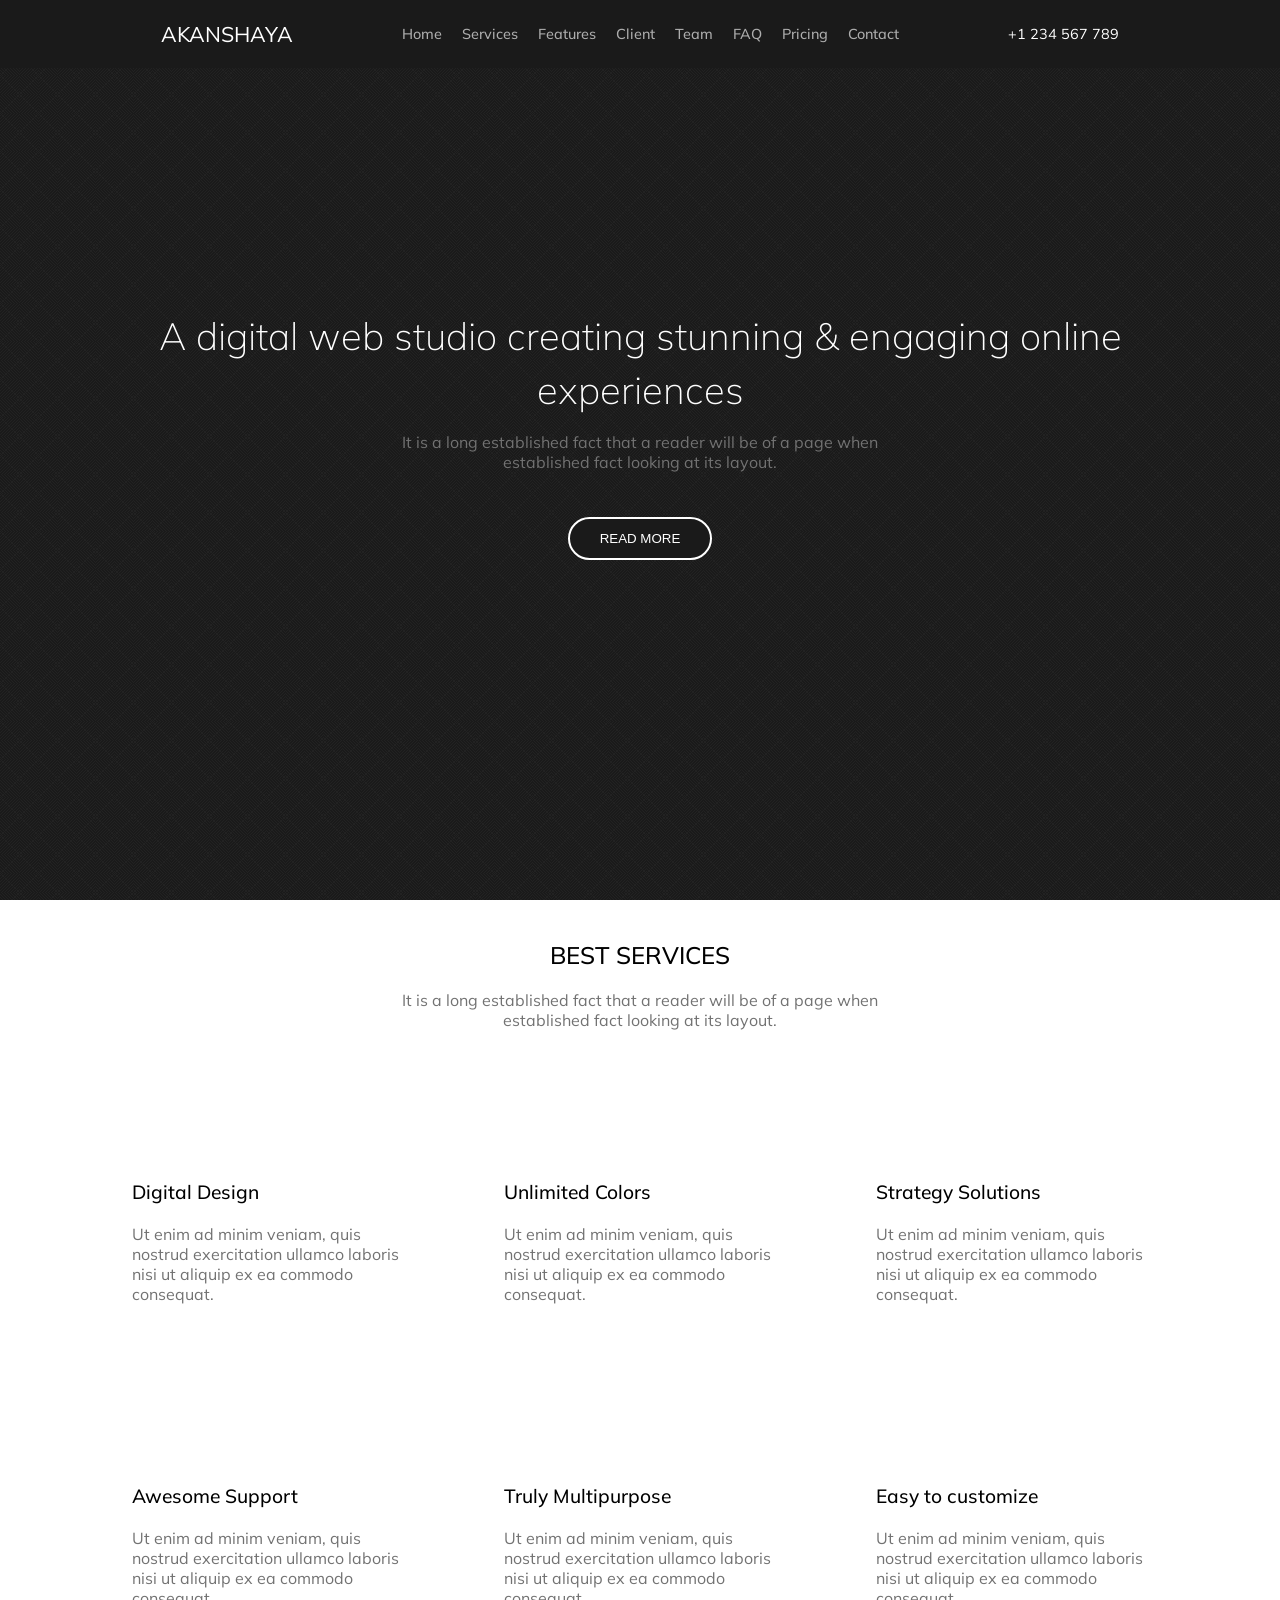
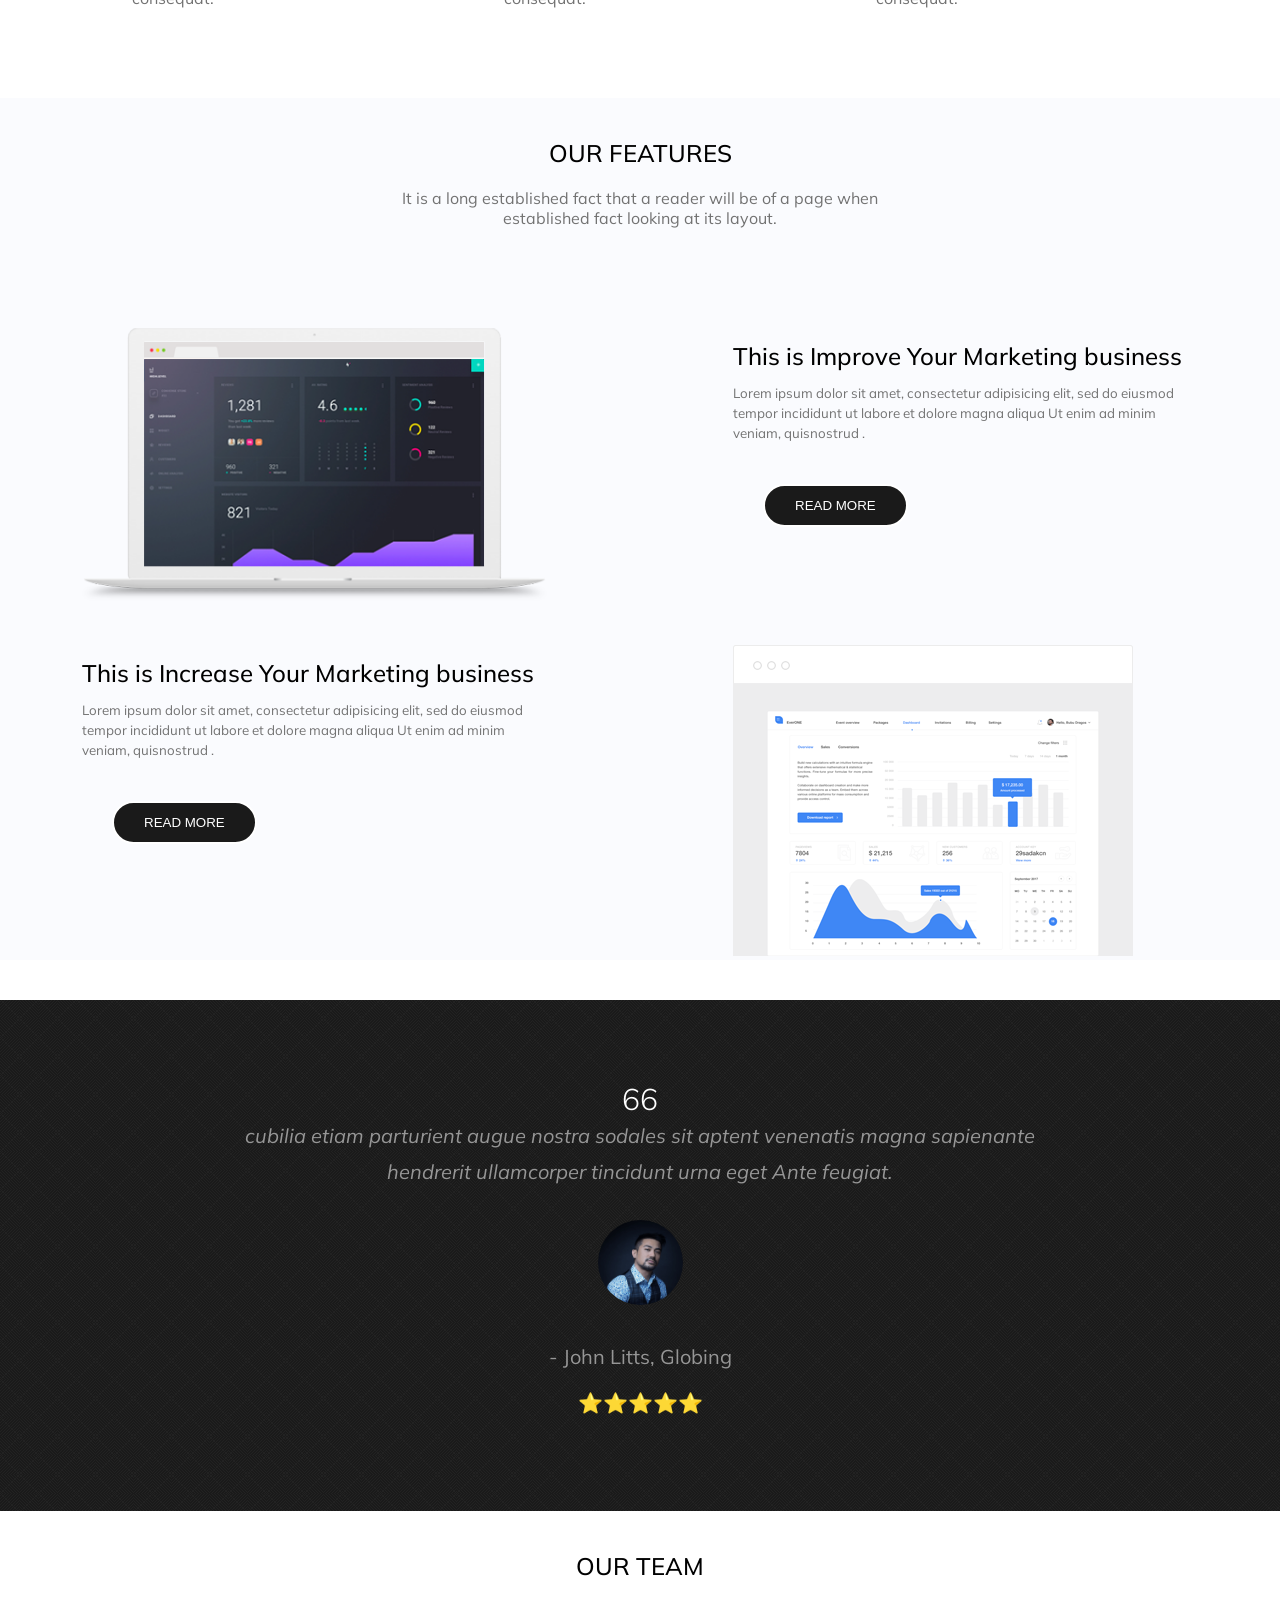
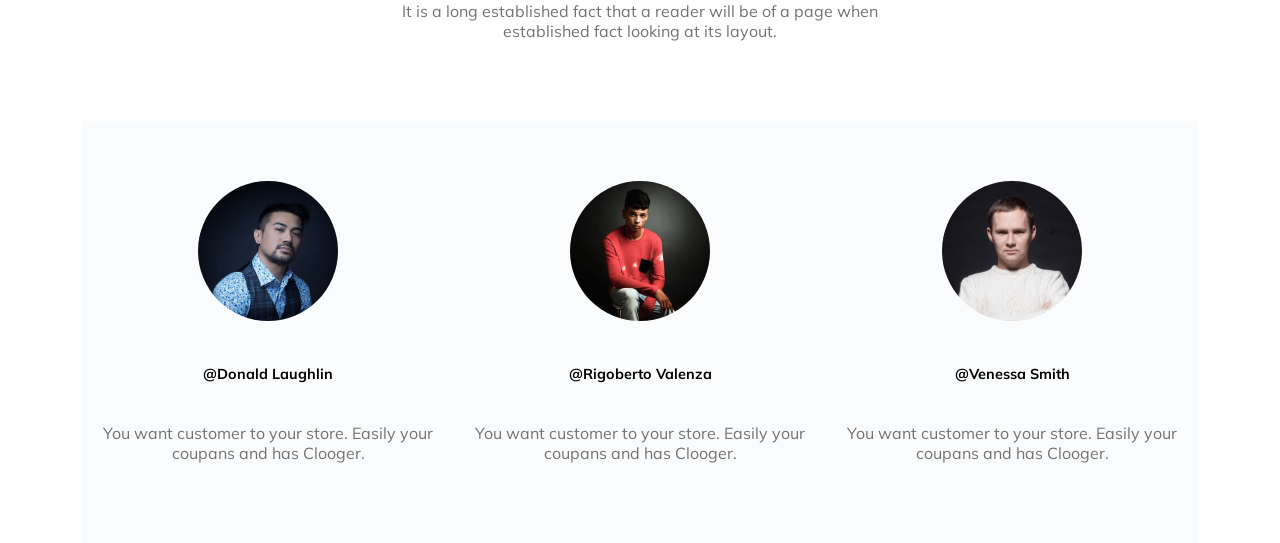
==== index.html @ 15c119e9 "Merge branch 'main' into main" ====
<!DOCTYPE html>
<html lang="en">

<head>
    <meta charset="UTF-8" />
    <meta http-equiv="X-UA-Compatible" content="IE=edge" />
    <meta name="viewport" content="width=device-width, initial-scale=1.0" />
    <title>Akanshaya</title>
    <link rel="stylesheet" href="style/style.css">

</head>

<body>
    <nav class="navbar">
        <div class="container" >
            
                <a class="brand-name"  href="">Akanshaya</a>
                
                    <label class="menu-btn" for="menu"></label>
                
                <input style="display: none;" type="checkbox" id ="menu">
        <div class="links" id="p-links">
            
                <a href="">Home</a>
                <a href="">Services</a>
                <a href="">Features</a>
                <a href="">Client</a>
                <a href="">Team</a>
                <a href="">FAQ</a>
                <a href="">Pricing</a>
                <a href="">Contact</a>
        </div>
                <a class="contact" href="">+1 234 567 789</a> 
        </div>

    </nav>
    <section class="center">
        <div class="container">
            <div class="home-text text-center">
                <h1>A digital web studio creating stunning & engaging online experiences</h1>
                <p class="mute">It is a long established fact that a reader will be of a page when established fact
                    looking at its layout.</p>
                <button class="btn">read more</button>
            </div>
        </div>
    </section>
    <section class="service">
        <div class="container">
            <div class="text-center heading-container">
                <h1 class="h">best services</h1>
                <p class="mute p">It is a long established fact that a reader will be of a page when established fact
                    looking at its layout.</p>
            </div>

            <div class="services">
                <div class="service-box">
                    <h5>Digital Design</h5>
                    <p class="mute">Ut enim ad minim veniam, quis nostrud exercitation ullamco laboris nisi ut aliquip
                        ex ea commodo consequat.</p>
                </div>
                <div class="service-box">
                    <h5>Unlimited Colors</h5>
                    <p class="mute">Ut enim ad minim veniam, quis nostrud exercitation ullamco laboris nisi ut aliquip
                        ex ea commodo consequat.</p>
                </div>
                <div class="service-box">
                    <h5>Strategy Solutions</h5>
                    <p class="mute">Ut enim ad minim veniam, quis nostrud exercitation ullamco laboris nisi ut aliquip
                        ex ea commodo consequat.</p>
                </div>
                <div class="service-box">
                    <h5>Awesome Support</h5>
                    <p class="mute">Ut enim ad minim veniam, quis nostrud exercitation ullamco laboris nisi ut aliquip
                        ex ea commodo consequat.</p>
                </div>
                <div class="service-box">
                    <h5>Truly Multipurpose</h5>
                    <p class="mute">Ut enim ad minim veniam, quis nostrud exercitation ullamco laboris nisi ut aliquip
                        ex ea commodo consequat.</p>
                </div>
                <div class="service-box">
                    <h5>Easy to customize</h5>
                    <p class="mute">Ut enim ad minim veniam, quis nostrud exercitation ullamco laboris nisi ut aliquip
                        ex ea commodo consequat.</p>
                </div>

            </div>
    </section>
    <section class="features">
        <div class="container">
            <div class="text-center heading-container">
                <h1 class="h">our features</h1>
                <p class="p">It is a long established fact that a reader will be of a page when established fact looking
                    at its layout.</p>
            </div>
            <div class="feature-row">
                <div class="c1">
                    <img src="images/mockup2.png" alt="" srcset="">
                </div>
                <div class="c2">
                    <h1>This is Improve Your Marketing business</h1>
                    <p class="mute">Lorem ipsum dolor sit amet, consectetur adipisicing elit, sed do eiusmod tempor
                        incididunt ut labore et dolore magna aliqua Ut enim ad minim veniam, quisnostrud .</p>
                    <button class="btn">read more</button>
                </div>
            </div>
            <div class="feature-row r">
                <div>
                    <img src="images/mockup1.png" alt="" srcset="">
                </div>
                <div>
                    <h1>This is Increase Your Marketing business</h1>
                    <p class="mute">Lorem ipsum dolor sit amet, consectetur adipisicing elit, sed do eiusmod tempor
                        incididunt ut labore et dolore magna aliqua Ut enim ad minim veniam, quisnostrud .</p>
                    <button class="btn">read more</button>
                </div>
            </div>
        </div>
        </div>
    </section>
    <section class="clients">
        <div class="container">
            <div class="clients-container">
                <div class="client">
                    <h1 style="font-size:30px;font-weight:300;">66</h1>
                    <p class="mute"><i> cubilia etiam parturient augue nostra sodales sit aptent venenatis magna
                            sapienante hendrerit ullamcorper tincidunt urna eget Ante feugiat.</i></p>
                    <img style="border-radius: 50%;margin: 30px;" src="images/testi-1.jpg " width=85px alt="">
                    <p>- John Litts, Globing</p>
                    <p style="margin: 10px;">
                        <span>&#11088;</span><span>&#11088;</span><span>&#11088;</span><span>&#11088;</span><span>&#11088;</span>
                    </p>
                </div>
                <div class="client">
                    <h1 style="font-size:30px;font-weight:300;">66</h1>
                    <p class="mute"><i> Our task must be to free ourselves by widening our circle of compassion to
                            embrace all living creatures and the whole of quis consectetur nunc sit amet semper
                            justo.nature and its beauty.

                        </i></p>
                    <img style="border-radius: 50%;margin: 30px;" src="images/testi-2.jpg " width=85px alt="">
                    <p>- Laurie Bell</p>
                    <p style="margin: 10px;">
                        <span>&#11088;</span><span>&#11088;</span><span>&#11088;</span><span>&#11088;</span><span>&#11088;</span>
                    </p>
                </div>
                <div class="client">
                    <h1 style="font-size:30px;font-weight:300;">66</h1>
                    <p class="mute"><i> I've learned that people will forget what you said, people will forget what you
                            did,but people will never forget how donec in efficitur lectus, nec lobortis metus you made
                            them feel.

                        </i></p>
                    <img style="border-radius: 50%;margin: 30px;" src="images/testi-3.jpg " width=85px alt="">
                    <p>- Howard Kelley</p>
                    <p style="margin: 10px;">
                        <span>&#11088;</span><span>&#11088;</span><span>&#11088;</span><span>&#11088;</span><span>&#11088;</span>
                    </p>
                </div>
            </div>
        </div>
    </section>
    <section class="steam">
        <div class="container">
            <div class="text-center heading-container">
                <h1 class="h">our team</h1>
                <p class="mute p">It is a long established fact that a reader will be of a page when established fact
                    looking at its layout.</p>
            </div>
            <div class="team">
                <div class="teamy">
                    <div>
                        <img src="images/testi-1.jpg" alt="">
                    </div>
                    <div>
                        <h2>
                            @Donald Laughlin
                        </h2>
                    </div>
                    <div>
                        <p class="mute">
                            You want customer to your store. Easily your coupans and has Clooger.
                        </p>
                    </div>
                    <div>
                        <a href=""></a><a href=""></a><a href=""></a>
                    </div>
                </div>
                <div class="teamy">
                    <div>
                        <img src="images/testi-2.jpg" alt="">
                    </div>
                    <div>
                        <h2>
                            @Rigoberto Valenza
                        </h2>
                    </div>
                    <div>
                        <p class="mute">You want customer to your store. Easily your coupans and has Clooger.</p>
                    </div>
                    <div>
                        <a href=""></a><a href=""></a><a href=""></a>
                    </div>
                </div>
                <div class="teamy">
                    <div>
                        <img src="images/testi-3.jpg" alt="">
                    </div>
                    <div>
                        <h2>
                            @Venessa Smith
                        </h2>
                    </div>
                    <div>
                        <p class="mute">You want customer to your store. Easily your coupans and has Clooger.</p>
                    </div>
                    <div>
                        <a href=""></a><a href=""></a><a href=""></a>
                    </div>
                </div>
            </div>
        </div>
    </section>
    <script>
        let slideIndex = 0;
        setInterval(showSlides(), 2000);
        function showSlides() {
            let slides = document.getElementsByClassName("client");
            if (slideIndex > slides.length - 1) {
                slideIndex = 0;
            }
            for (let i = 0; i < slides.length; i++) {
                slides[i].style.display = "none";
            }
            slides[slideIndex].style.display = "block";
            slideIndex++;
        }
        function show() {
            if (document.getElementById("p-links").style.display == "none") {
                document.getElementById("p-links").style.display = "flex";
                document.getElementById("p-links").style.flexBasis = "100%";
            }
            else {
                document.getElementById("p-links").style.display = "none";
            }
        }
    </script>
</body>

</html>
---- style/style.css ----
@import url("https://fonts.googleapis.com/css2?family=Montserrat:wght@400;600;700&family=Mulish:wght@400;600;700&display=swap");
body{
    font-family: "Mulish", sans-serif;
    overflow-x: hidden;
}


*{   
    box-sizing: border-box;
    margin: 0;
    padding: 0;
    
}
.container{
    margin-right: auto;
    margin-left: auto;
    width: 100%;
    padding-right: var(--bs-gutter-x,.75rem);
    padding-left: var(--bs-gutter-x,.75rem);
}
.navbar{
    background-color: #1a1a1a;
    padding: 20px 0;
    width: 100%;
    position: fixed;
    top: 0;
    right: 0;
    left: 0;
    transition: all 5s cubic-bezier(0.4, 0, 0.2, 1);
}
.navbar .container{
    display: flex;
    flex-direction: row;
    justify-content: space-between;
    align-items: center;
    flex-wrap: wrap;
}
.brand-name{
    margin-right: 20px;
    text-transform: uppercase;
    font-size: 1.33rem;
    color: white;
}
.links{
    display: none;
}
.links a{
    padding: 5px 10px;
    font-size: 0.9rem;
    color: rgb(173, 173, 173);
    font-weight: 500;
}
.contact{
    margin-left: 20px;
    font-size: 0.9rem;
    font-weight: 400;
    color: white;
}
.navbar a{
    text-decoration: none;
    outline: none;
}
#menu:checked +.links{
    margin-top: 15px;
    background-color: #1a1a1a;
    display: flex;
    flex-direction: column;
    flex: 100%;
    
}
#menu:checked +.links a{
    padding: 15px 5px;
}
.menu-btn{
    width: 20px;
    height: 20px;
    background-image: linear-gradient(to bottom,white 20%,#1a1a1a 20%,#1a1a1a 40%,white 40%,white 60%, #1a1a1a 60%, #1a1a1a 80%,white 80%);
    border: 0;
    display: block;
}
@media (max-width:1012px){
    
    .contact{
        display: none;
    }
}
@media (min-width:997px){
    .menu-btn{
        display: none;
    }
    .links {
        display: flex;
        flex-direction: row; 
    }
    .navbar .container{
        justify-content: space-evenly;
    }
    
  
}
.home-text{
    text-align: center;
}
.heading-container{
    text-align: center;
    padding: 40px 0;
}
.heading-container .h{
    text-transform: uppercase;
    font-size: 24px;
    font-weight: 500;
}
.heading-container .p{
    color: #727272;
    max-width: 550px;
    margin: 20px auto;
}
.mute{
    color: #727272;
}
.home-text h1{
    color: white;
    font-size: 38px;
    font-weight: 100;
    line-height: 1.4;
}
.home-text p{
    max-width: 500px;
    margin: 15px auto;
}
.btn{
    color: white;
    background-color: #1a1a1a;
    border: white solid 2px;
    padding: 12px 30px;
    border-radius: 40px;
    text-transform: uppercase;
    margin: 30px;
    font-weight: 500;
}
.btn:hover{
    color: black;
    background-color: white;
}
.center{
    display: flex;
    flex-wrap: wrap;
    flex-direction: column;
    height:100vh;
    justify-content: center;
    align-content: center;
    background-image: url("../images/cartographer.png")
}

.services{
    display: flex;
    flex-wrap: wrap;
    flex-direction: row;
}
.service-box{
    padding: 30px;
    width: 30%;
    margin: 40px 0;
}
.service-box h5{
    font-weight: 500;
    font-size: 1.2rem;
    margin: 20px;
}
.service-box p{
    margin: 20px;
    color: #727272;
}
@media (max-width: 800px){
    .service{
        height: auto;
    }
}
.service-box {
    width: 100%;
    flex-direction: column;
    text-align: left;
}

.features{
    background-color: #fafbfe;
}


.feature-row{
    display: flex;
    flex-wrap: wrap;
    justify-content: center;
    margin: 40px 0;
}

.feature-row div img{
    max-width: 100%;
    
}
.feature-row div h1{
    line-height: 1.5;
    margin: 10px 0;
    font-weight: 500;
}
.feature-row div p{
    line-height: 1.5;
    margin: 10px 0;
    font-size: smaller;
    color:#727272;
}
.clients{
    background-image: url("../images/cartographer.png");
    color: white;
    padding: 80px 0;
    
}
.clients-container{
    
    display: flex;
    justify-content: center;
    width: 75%;
    margin-right: auto;
    margin-left: auto;
    align-items: center;
}
.client{
    text-align:center;
    animation-name: fade;
    animation-duration: 1.5s;
    
}
.client p{
    font-size:20px; line-height:36px; color: rgb(150, 150, 150);
}
.team{
    display: flex;
    flex-direction: column;
    justify-content: center;
}
.teamy{
    display: flex;
    flex-direction: column;
    justify-content: center;
    align-items: stretch;
    text-align: center;
    margin-top:20px;
    padding: 40px 0;
    background-color: #fafbfc;
    
}
.teamy *{
    
    margin: 10px 0;
}
.teamy div h2{
    font-size: 14.4px;
}
.teamy img{
    border-radius: 50%;
    width: 140px;
    
}
@keyframes fade{
    from{opacity: .4;}
    to{opacity: 1;}
}
@media (min-width: 768px){
.service-box {
    flex: 0 0 auto;
    width: 33.33333333%;
}
}
@media (min-width: 576px){
.container{
    max-width: 540px;
}
}
@media (min-width: 768px){
    .container{
        max-width: 720px;
    }
    }
@media (min-width: 992px){
    .container{
        max-width: 960px;
    }
}
@media (min-width: 1200px){
.container {
    max-width: 1140px !important;
}
}
@media (min-width: 1400px){
.container{
    max-width: 1320px;
}
}
@media (min-width: 992px){
.team{
    flex-direction: row; 
}
.feature-row{
    justify-content: space-between;
}
.feature-row div {
    flex: 0 0 auto;
    width: 41.66666667%;
}
.feature-row .image{
    width: 50%;
}
.r{
    flex-direction: row-reverse;
}
}
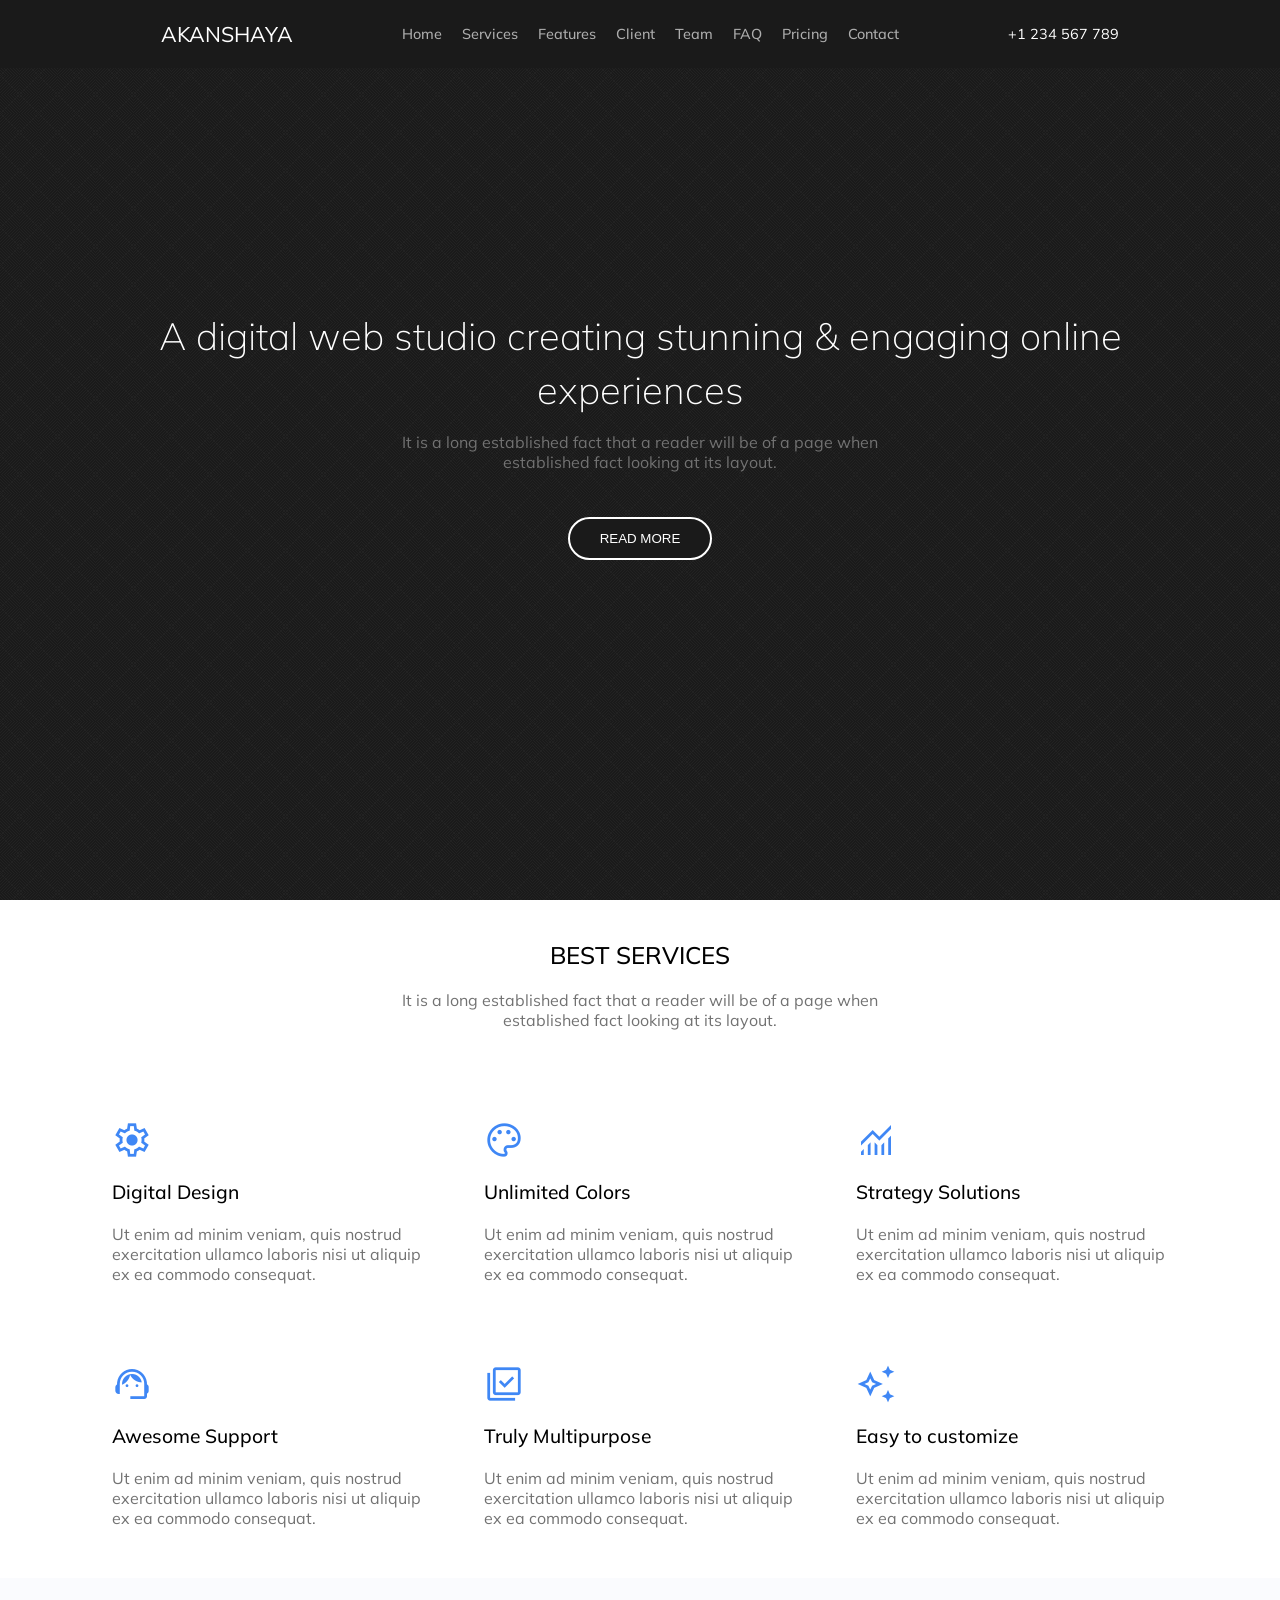
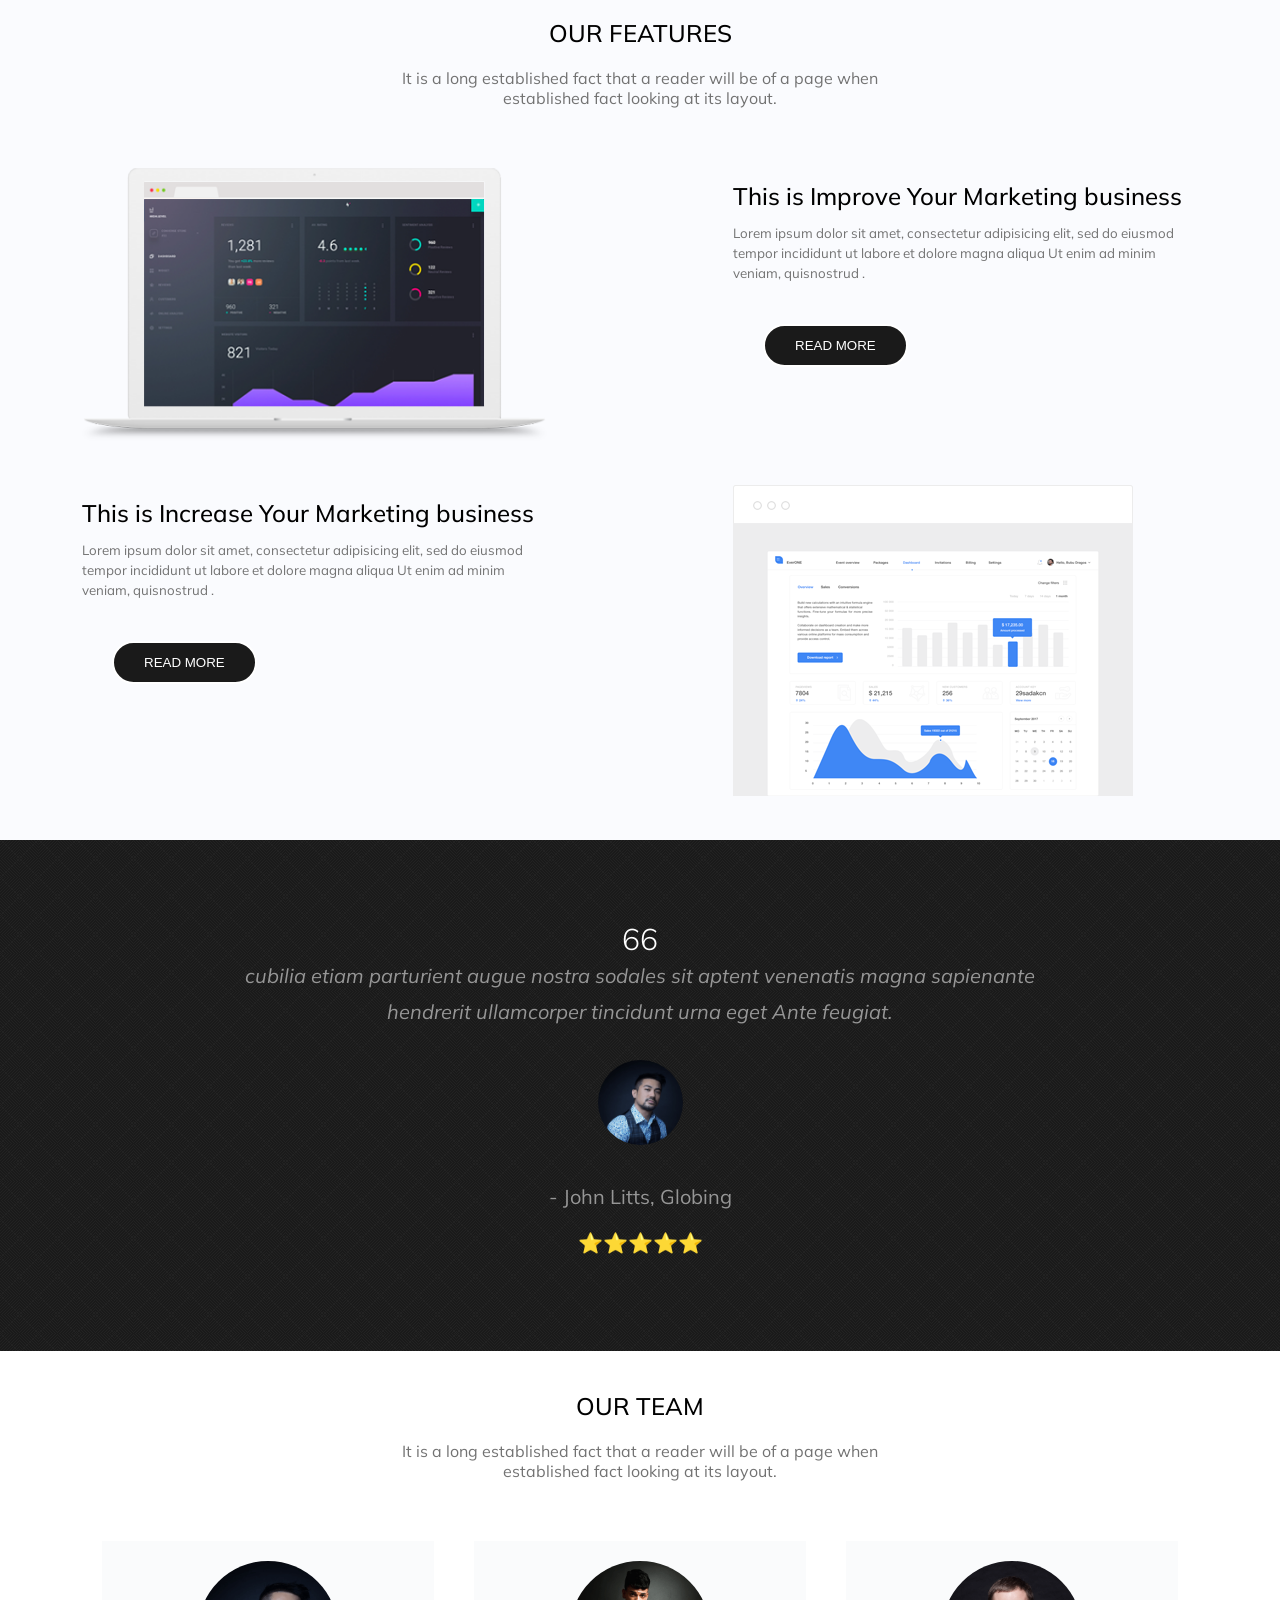
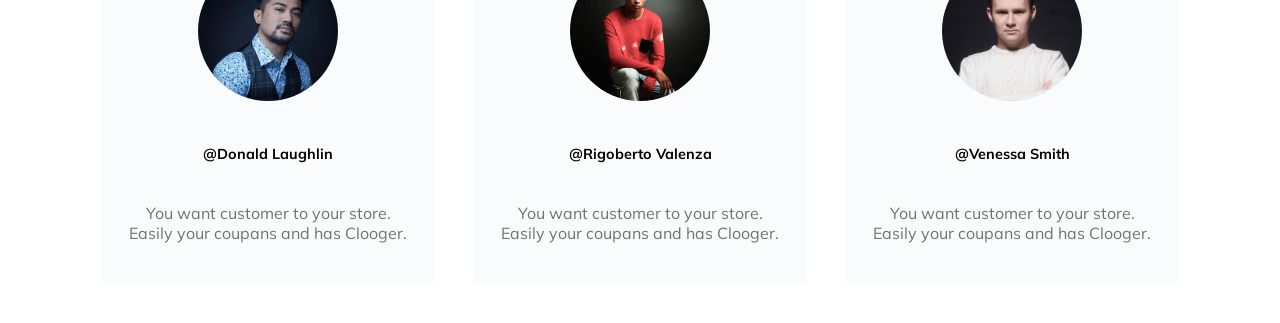
==== commit a8644a9e: "services icons" ====
--- a/index.html
+++ b/index.html
@@ -7,6 +7,7 @@
     <meta name="viewport" content="width=device-width, initial-scale=1.0" />
     <title>Akanshaya</title>
     <link rel="stylesheet" href="style/style.css">
+    <link rel="stylesheet" href="https://fonts.googleapis.com/css2?family=Material+Symbols+Outlined:opsz,wght,FILL,GRAD@48,400,0,0" />
 
 </head>
 
@@ -54,31 +55,47 @@
 
             <div class="services">
                 <div class="service-box">
+                    <span class="material-symbols-outlined">
+                        settings</span>
                     <h5>Digital Design</h5>
                     <p class="mute">Ut enim ad minim veniam, quis nostrud exercitation ullamco laboris nisi ut aliquip
                         ex ea commodo consequat.</p>
                 </div>
                 <div class="service-box">
+                    <span class="material-symbols-outlined">
+                        palette</span>
                     <h5>Unlimited Colors</h5>
                     <p class="mute">Ut enim ad minim veniam, quis nostrud exercitation ullamco laboris nisi ut aliquip
                         ex ea commodo consequat.</p>
                 </div>
                 <div class="service-box">
+                    <span class="material-symbols-outlined">
+                        monitoring</span>
                     <h5>Strategy Solutions</h5>
                     <p class="mute">Ut enim ad minim veniam, quis nostrud exercitation ullamco laboris nisi ut aliquip
                         ex ea commodo consequat.</p>
                 </div>
                 <div class="service-box">
+                    
+                        <span class="material-symbols-outlined">
+                            support_agent
+                            </span>
                     <h5>Awesome Support</h5>
                     <p class="mute">Ut enim ad minim veniam, quis nostrud exercitation ullamco laboris nisi ut aliquip
                         ex ea commodo consequat.</p>
                 </div>
                 <div class="service-box">
+                    <span class="material-symbols-outlined">
+                        library_add_check
+                        </span>
                     <h5>Truly Multipurpose</h5>
                     <p class="mute">Ut enim ad minim veniam, quis nostrud exercitation ullamco laboris nisi ut aliquip
                         ex ea commodo consequat.</p>
                 </div>
                 <div class="service-box">
+                    <span class="material-symbols-outlined">
+                        temp_preferences_custom
+                        </span>
                     <h5>Easy to customize</h5>
                     <p class="mute">Ut enim ad minim veniam, quis nostrud exercitation ullamco laboris nisi ut aliquip
                         ex ea commodo consequat.</p>
--- a/style/style.css
+++ b/style/style.css
@@ -26,7 +26,7 @@
     top: 0;
     right: 0;
     left: 0;
-    transition: all 5s cubic-bezier(0.4, 0, 0.2, 1);
+    transition: all 1s cubic-bezier(0.4, 0, 0.2, 1);
 }
 .navbar .container{
     display: flex;
@@ -160,16 +160,20 @@
 .service-box{
     padding: 30px;
     width: 30%;
-    margin: 40px 0;
+}
+.service-box *{
+    margin-bottom: 20px;
 }
 .service-box h5{
     font-weight: 500;
     font-size: 1.2rem;
-    margin: 20px;
 }
 .service-box p{
-    margin: 20px;
     color: #727272;
+}
+.service-box span{
+    color: #3f87f5;
+    font-size: 40px;
 }
 @media (max-width: 800px){
     .service{
@@ -191,7 +195,7 @@
     display: flex;
     flex-wrap: wrap;
     justify-content: center;
-    margin: 40px 0;
+    padding-bottom: 40px;
 }
 
 .feature-row div img{
@@ -244,8 +248,8 @@
     justify-content: center;
     align-items: stretch;
     text-align: center;
-    margin-top:20px;
-    padding: 40px 0;
+    margin: 0 20px 40px 20px;
+    padding: 0 20px;
     background-color: #fafbfc;
     
 }
@@ -313,4 +317,4 @@
 .r{
     flex-direction: row-reverse;
 }
-}+}
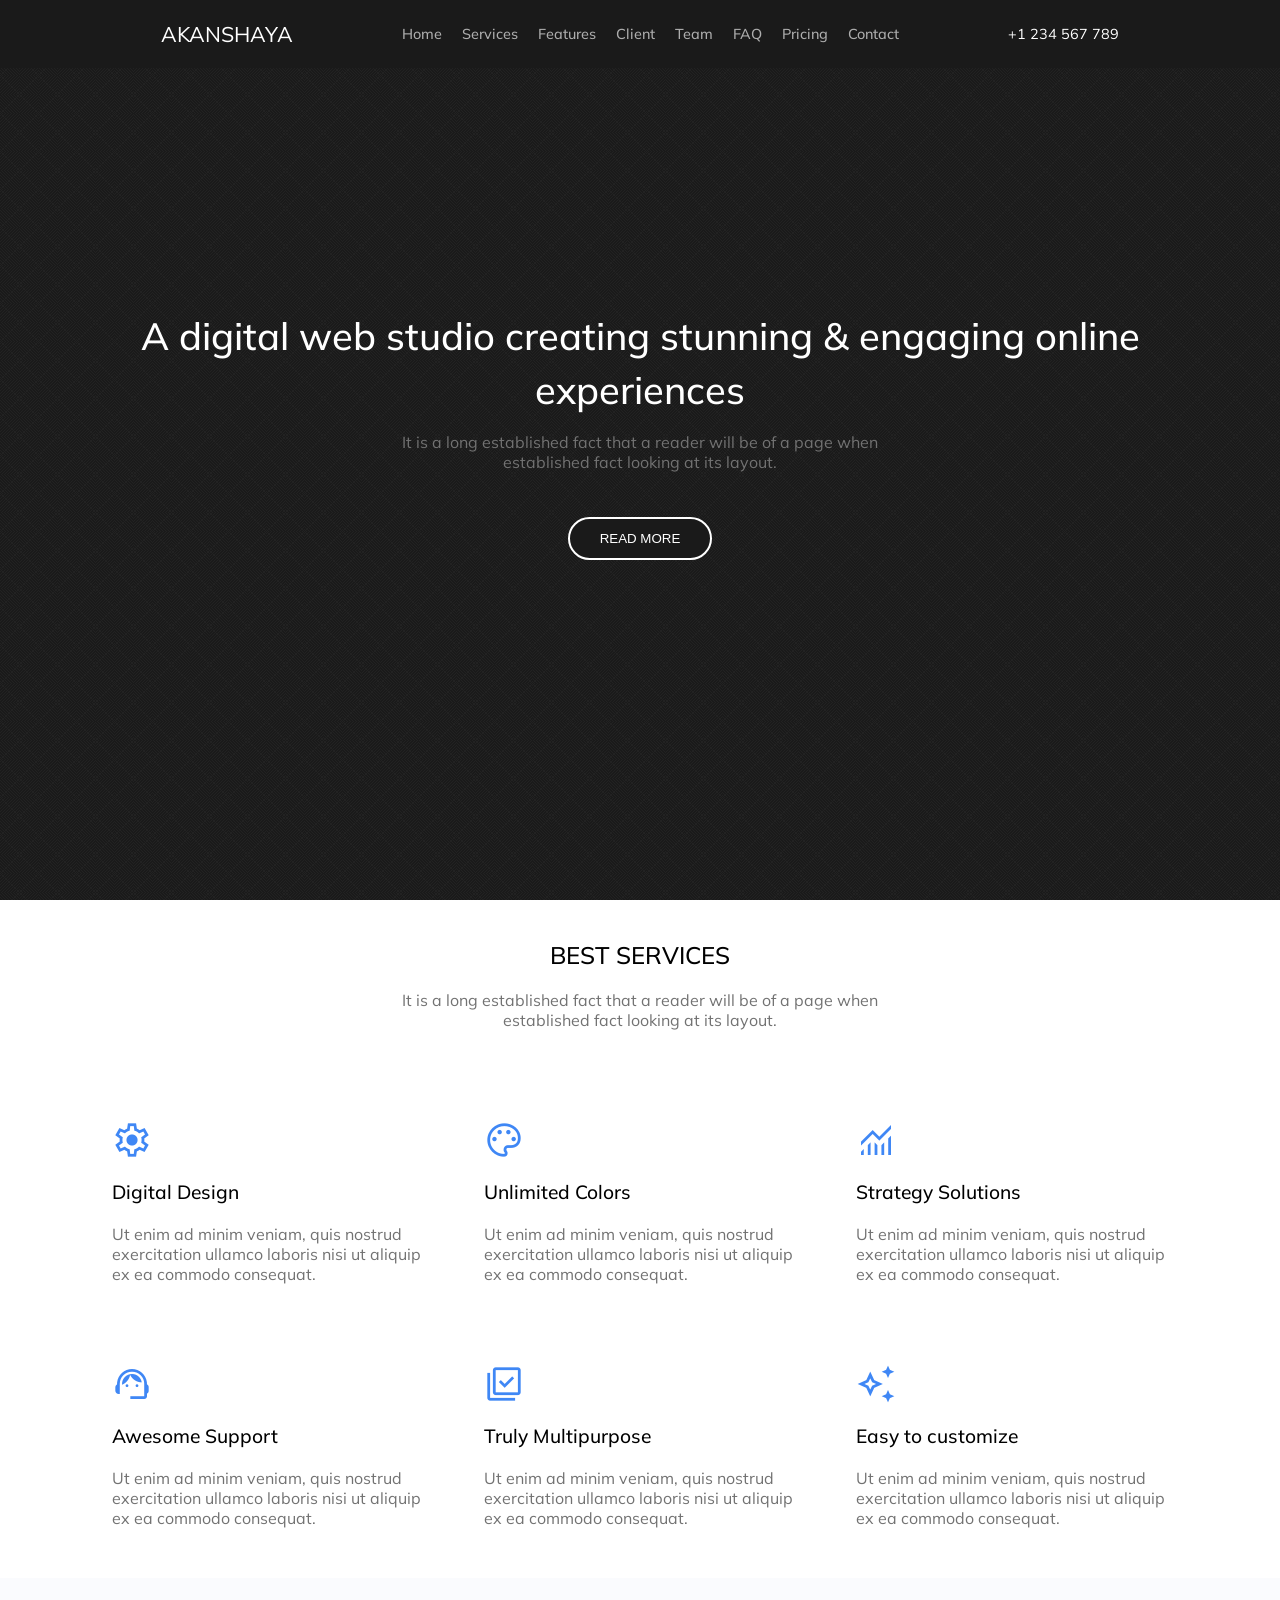
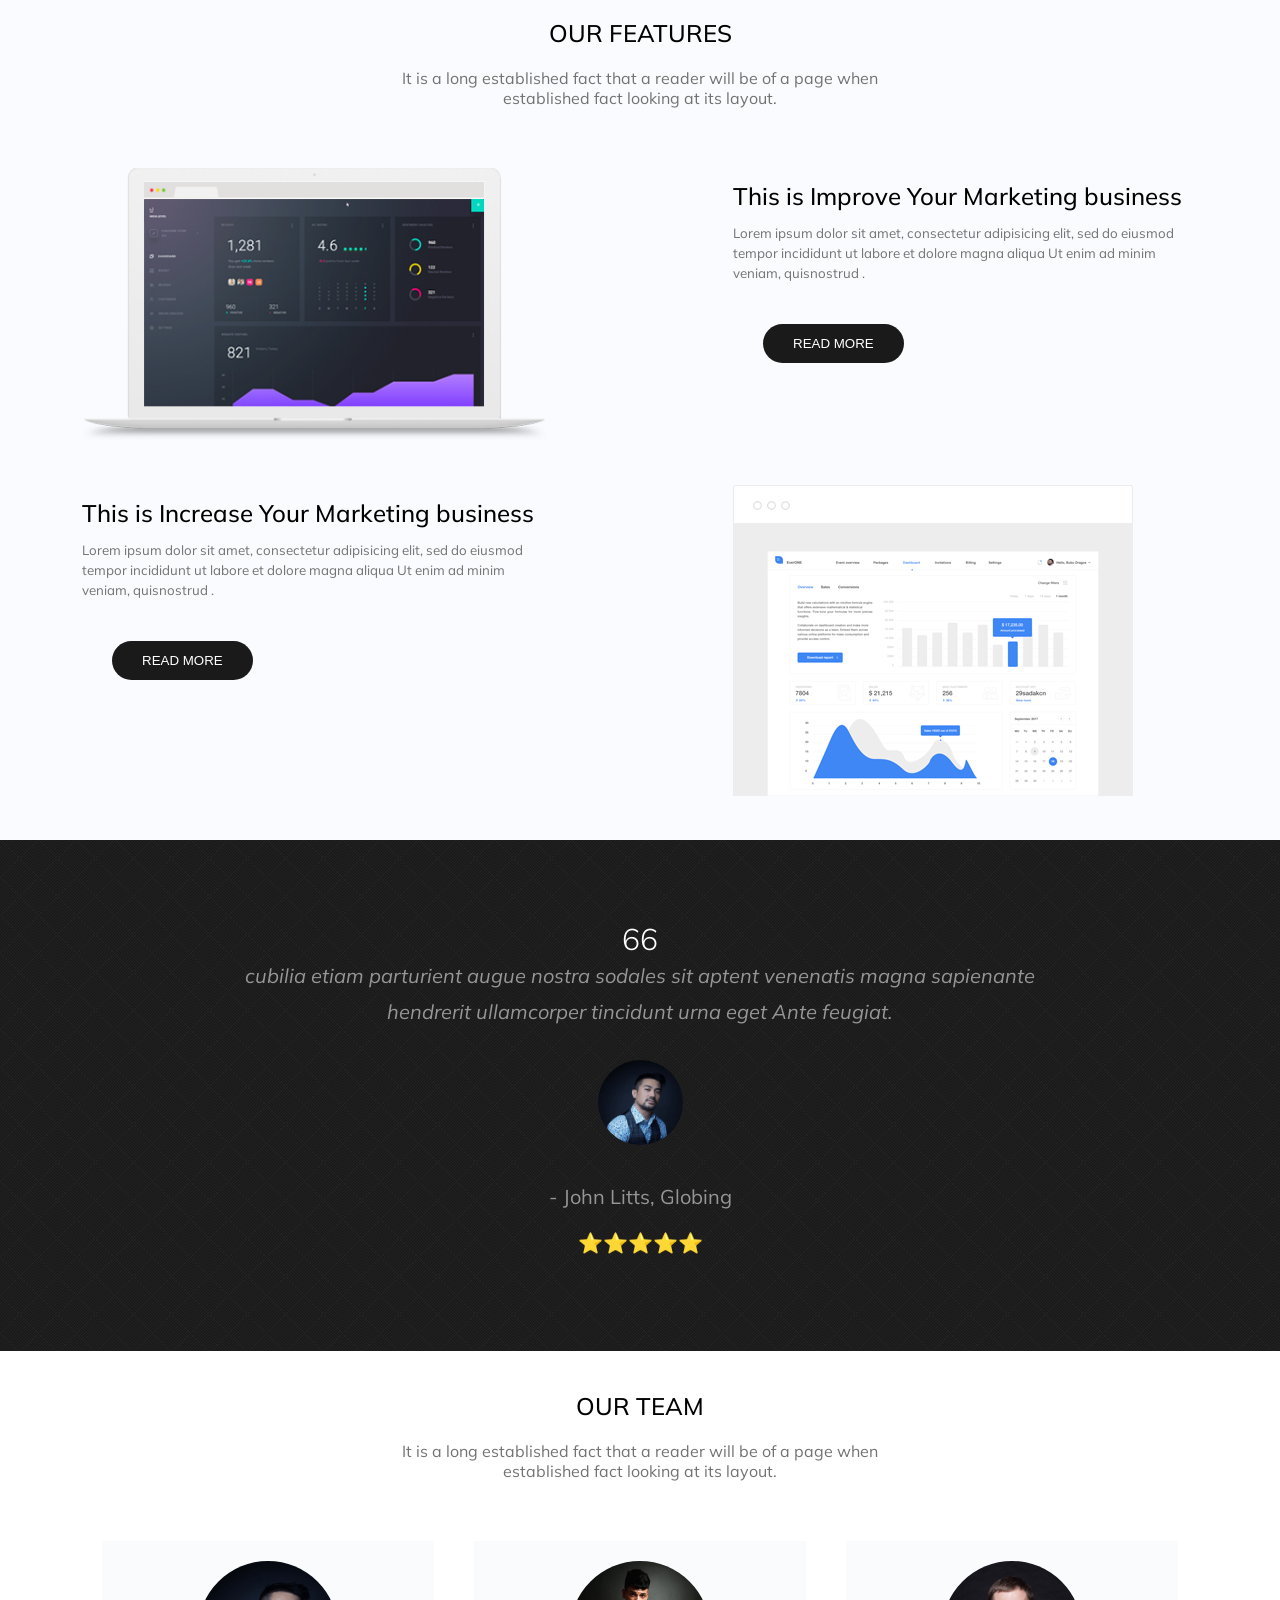
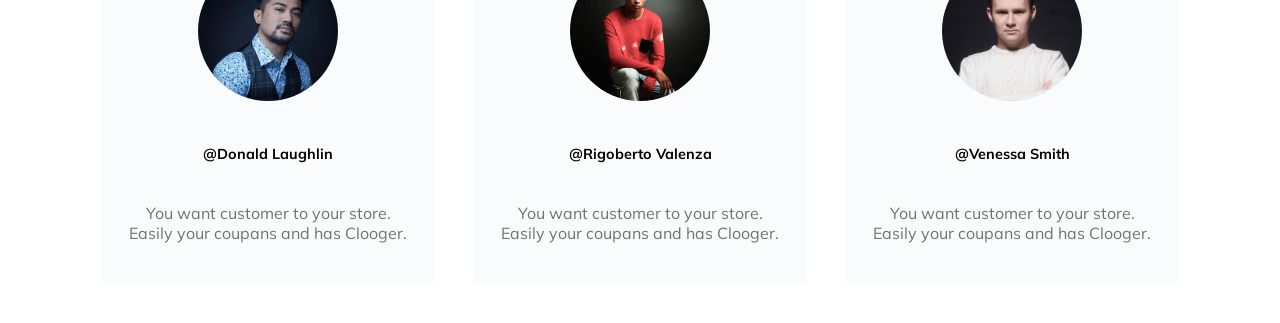
==== commit c9ceb2d5: "center" ====
--- a/index.html
+++ b/index.html
@@ -17,7 +17,10 @@
             
                 <a class="brand-name"  href="">Akanshaya</a>
                 
-                    <label class="menu-btn" for="menu"></label>
+                    <label  class="menu-btn" for="menu"><span class="material-symbols-outlined">
+                        menu
+                        </span>
+                    </label>
                 
                 <input style="display: none;" type="checkbox" id ="menu">
         <div class="links" id="p-links">
@@ -41,7 +44,7 @@
                 <h1>A digital web studio creating stunning & engaging online experiences</h1>
                 <p class="mute">It is a long established fact that a reader will be of a page when established fact
                     looking at its layout.</p>
-                <button class="btn">read more</button>
+                <button class="center-btn btn">read more</button>
             </div>
         </div>
     </section>
@@ -118,7 +121,7 @@
                     <h1>This is Improve Your Marketing business</h1>
                     <p class="mute">Lorem ipsum dolor sit amet, consectetur adipisicing elit, sed do eiusmod tempor
                         incididunt ut labore et dolore magna aliqua Ut enim ad minim veniam, quisnostrud .</p>
-                    <button class="btn">read more</button>
+                    <button class="btn s-btn">read more</button>
                 </div>
             </div>
             <div class="feature-row r">
@@ -129,7 +132,7 @@
                     <h1>This is Increase Your Marketing business</h1>
                     <p class="mute">Lorem ipsum dolor sit amet, consectetur adipisicing elit, sed do eiusmod tempor
                         incididunt ut labore et dolore magna aliqua Ut enim ad minim veniam, quisnostrud .</p>
-                    <button class="btn">read more</button>
+                    <button class="btn s-btn">read more</button>
                 </div>
             </div>
         </div>
--- a/style/style.css
+++ b/style/style.css
@@ -71,12 +71,9 @@
 #menu:checked +.links a{
     padding: 15px 5px;
 }
-.menu-btn{
-    width: 20px;
-    height: 20px;
-    background-image: linear-gradient(to bottom,white 20%,#1a1a1a 20%,#1a1a1a 40%,white 40%,white 60%, #1a1a1a 60%, #1a1a1a 80%,white 80%);
-    border: 0;
-    display: block;
+.menu-btn span{
+    color: white;
+    font-size: 40px;
 }
 @media (max-width:1012px){
     
@@ -121,7 +118,7 @@
 .home-text h1{
     color: white;
     font-size: 38px;
-    font-weight: 100;
+    font-weight: 500;
     line-height: 1.4;
 }
 .home-text p{
@@ -131,13 +128,17 @@
 .btn{
     color: white;
     background-color: #1a1a1a;
-    border: white solid 2px;
+    border: none;
     padding: 12px 30px;
     border-radius: 40px;
     text-transform: uppercase;
     margin: 30px;
     font-weight: 500;
 }
+.center-btn{
+    background-color: #1a1a1a;
+    border: 2px solid white;
+}
 .btn:hover{
     color: black;
     background-color: white;
@@ -151,7 +152,12 @@
     align-content: center;
     background-image: url("../images/cartographer.png")
 }
-
+@media (min-width: 200px) and (max-width: 990px){
+.home-text h1 {
+    font-size: 28px;
+    line-height: 1.2;
+}
+}
 .services{
     display: flex;
     flex-wrap: wrap;
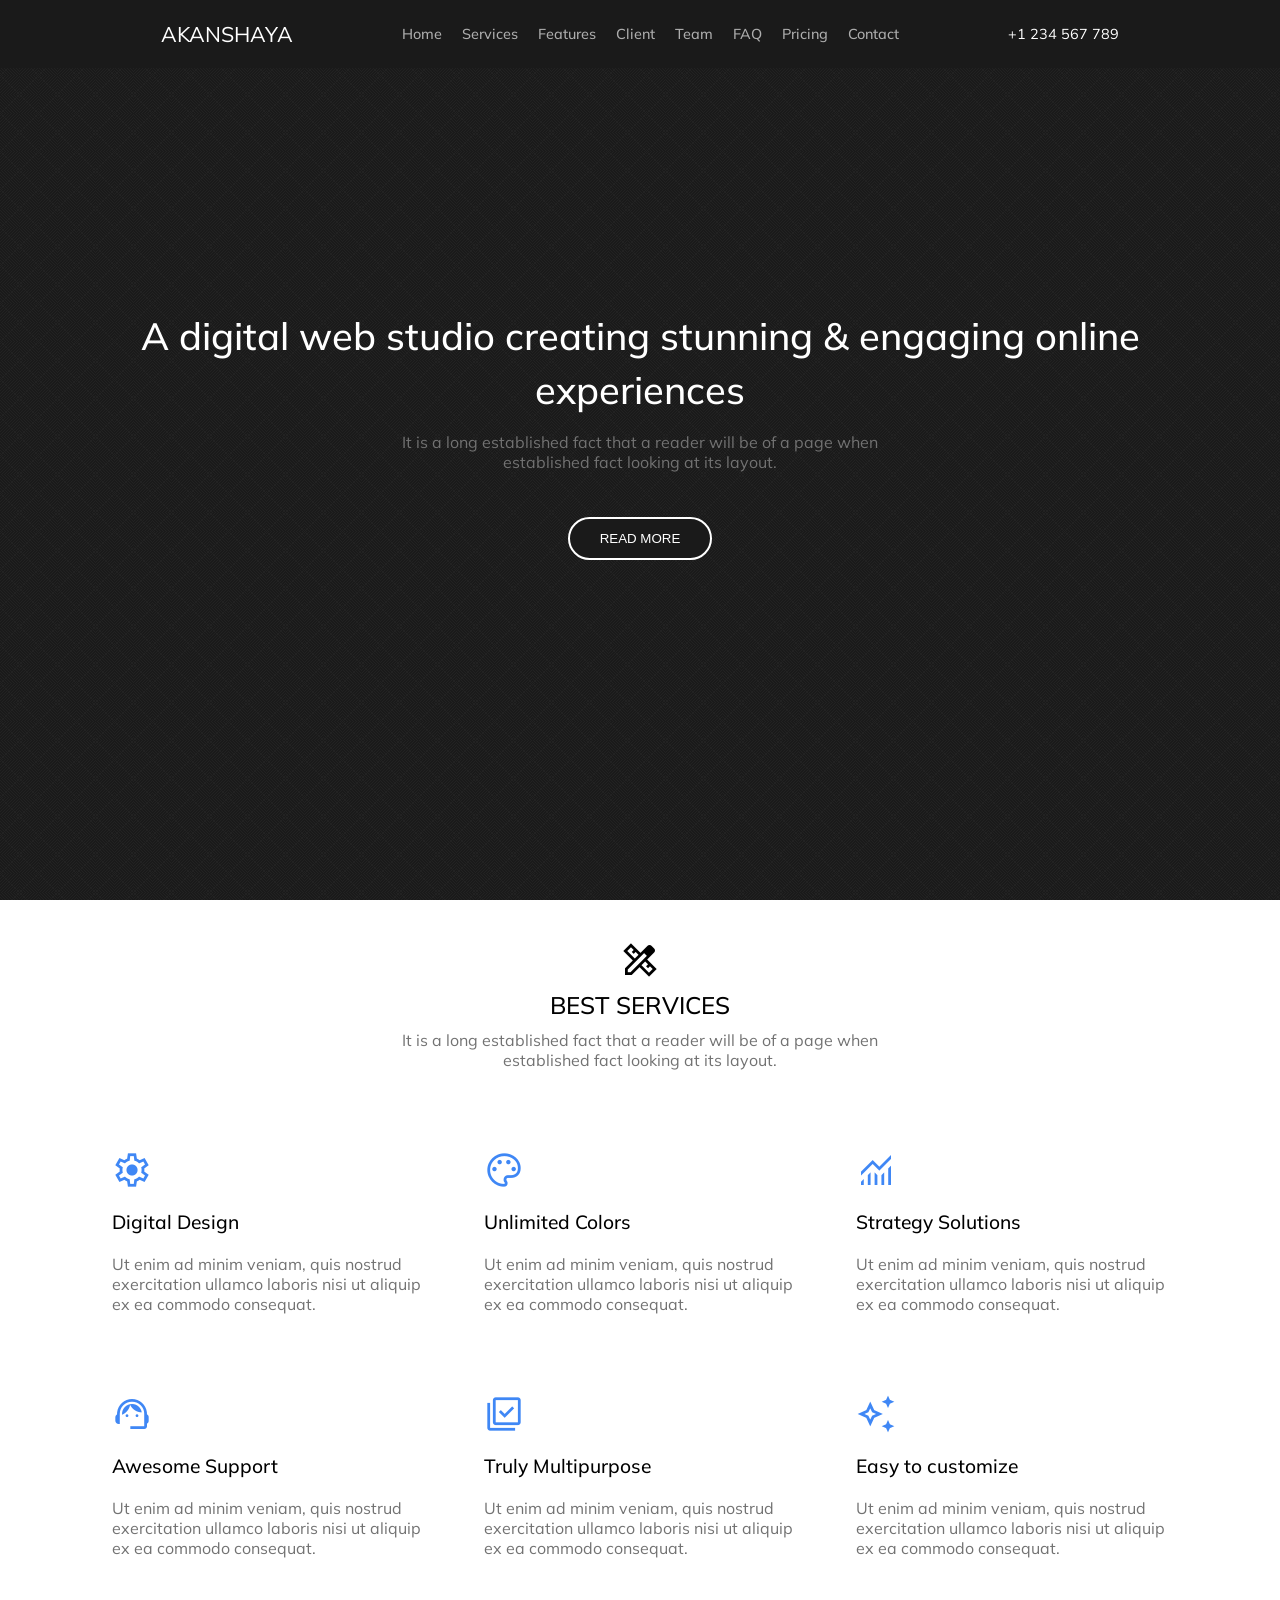
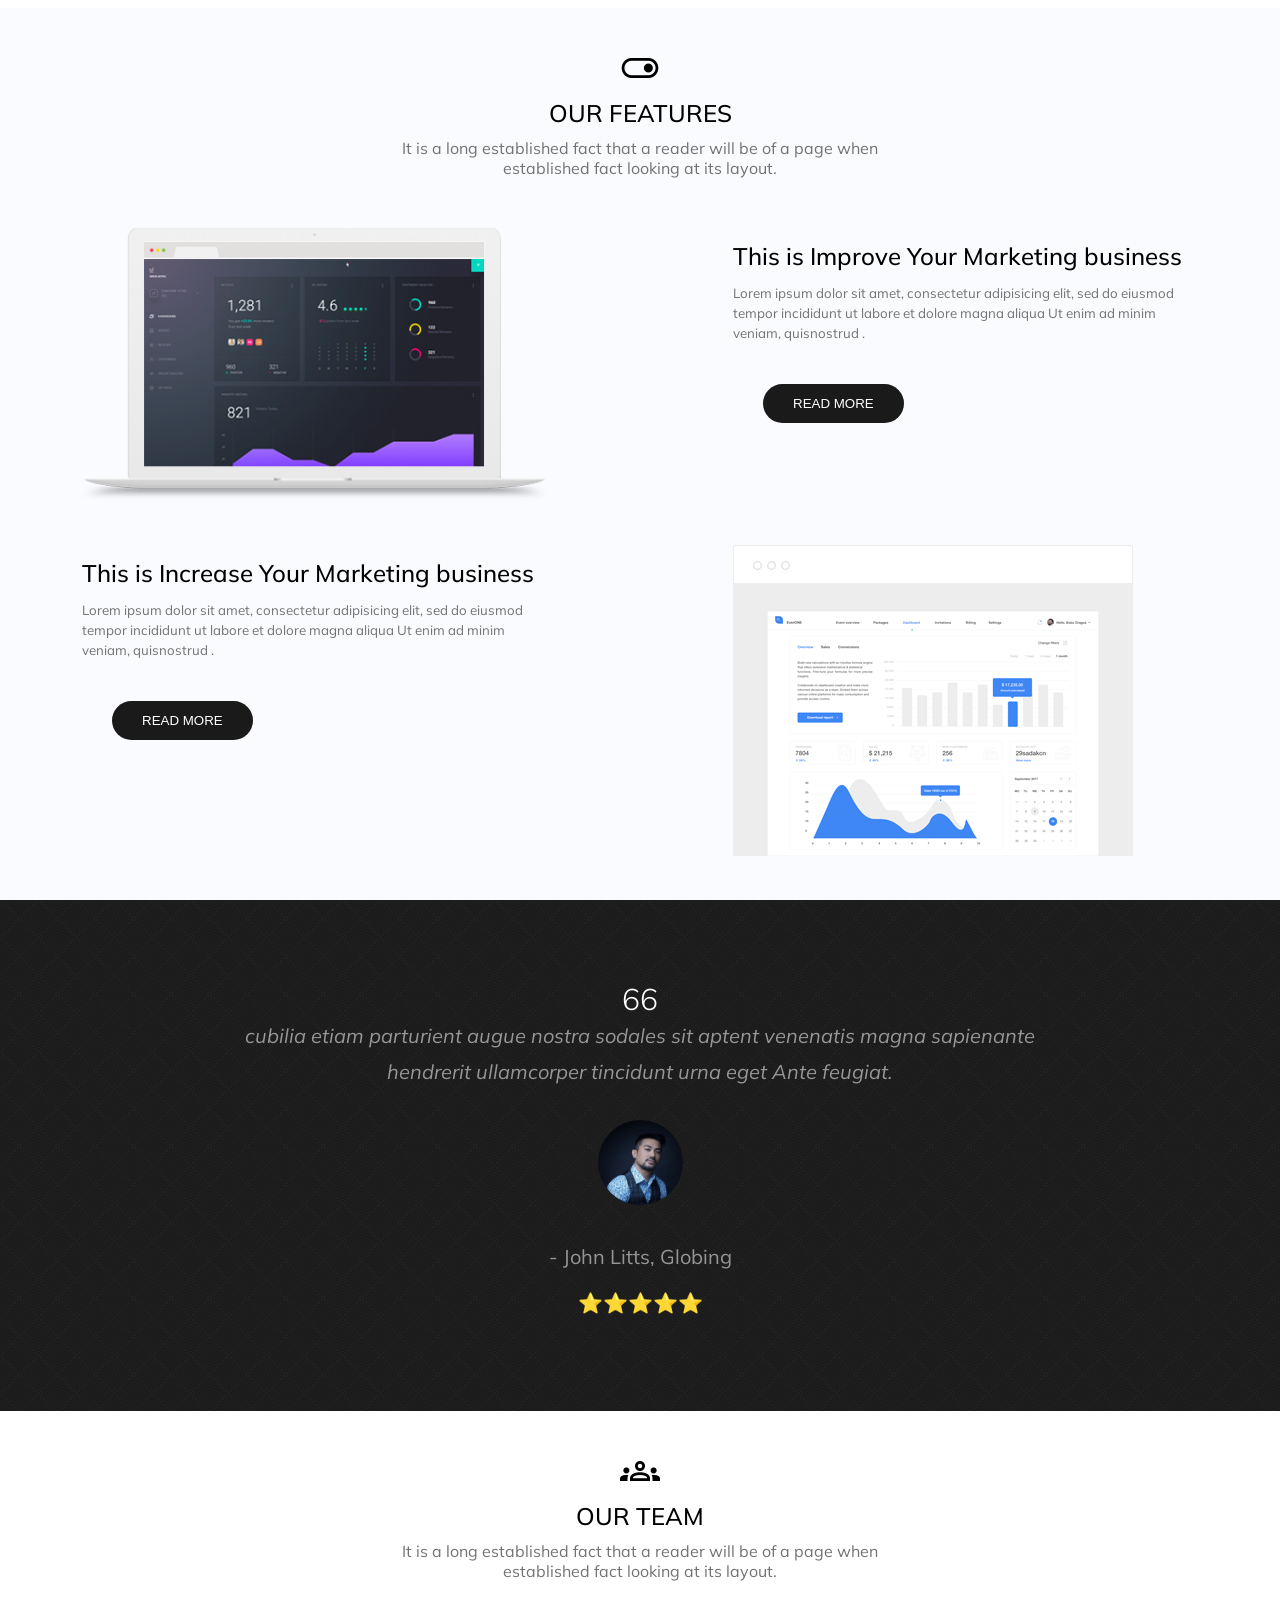
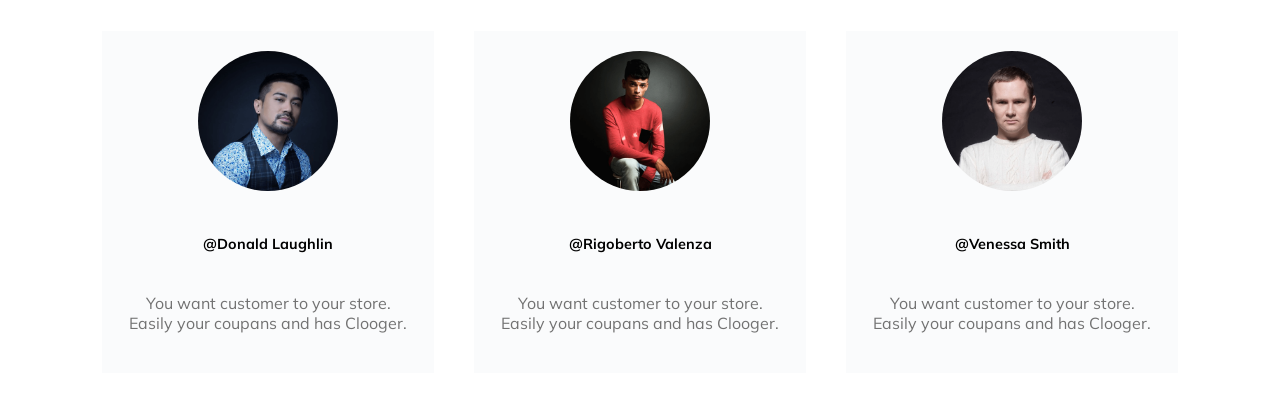
==== commit f23eda6b: "added section icons" ====
--- a/index.html
+++ b/index.html
@@ -51,6 +51,9 @@
     <section class="service">
         <div class="container">
             <div class="text-center heading-container">
+                <span class="material-symbols-outlined">
+                    design_services
+                    </span>
                 <h1 class="h">best services</h1>
                 <p class="mute p">It is a long established fact that a reader will be of a page when established fact
                     looking at its layout.</p>
@@ -109,6 +112,9 @@
     <section class="features">
         <div class="container">
             <div class="text-center heading-container">
+                <span class="material-symbols-outlined">
+                    toggle_on
+                    </span>
                 <h1 class="h">our features</h1>
                 <p class="p">It is a long established fact that a reader will be of a page when established fact looking
                     at its layout.</p>
@@ -183,6 +189,9 @@
     <section class="steam">
         <div class="container">
             <div class="text-center heading-container">
+                <span class="material-symbols-outlined">
+                    groups
+                    </span>
                 <h1 class="h">our team</h1>
                 <p class="mute p">It is a long established fact that a reader will be of a page when established fact
                     looking at its layout.</p>
--- a/style/style.css
+++ b/style/style.css
@@ -102,6 +102,12 @@
     text-align: center;
     padding: 40px 0;
 }
+.heading-container *{
+    margin: 0 auto 10px auto;
+}
+.heading-container span{
+    font-size: 40px;
+}
 .heading-container .h{
     text-transform: uppercase;
     font-size: 24px;
@@ -110,7 +116,6 @@
 .heading-container .p{
     color: #727272;
     max-width: 550px;
-    margin: 20px auto;
 }
 .mute{
     color: #727272;
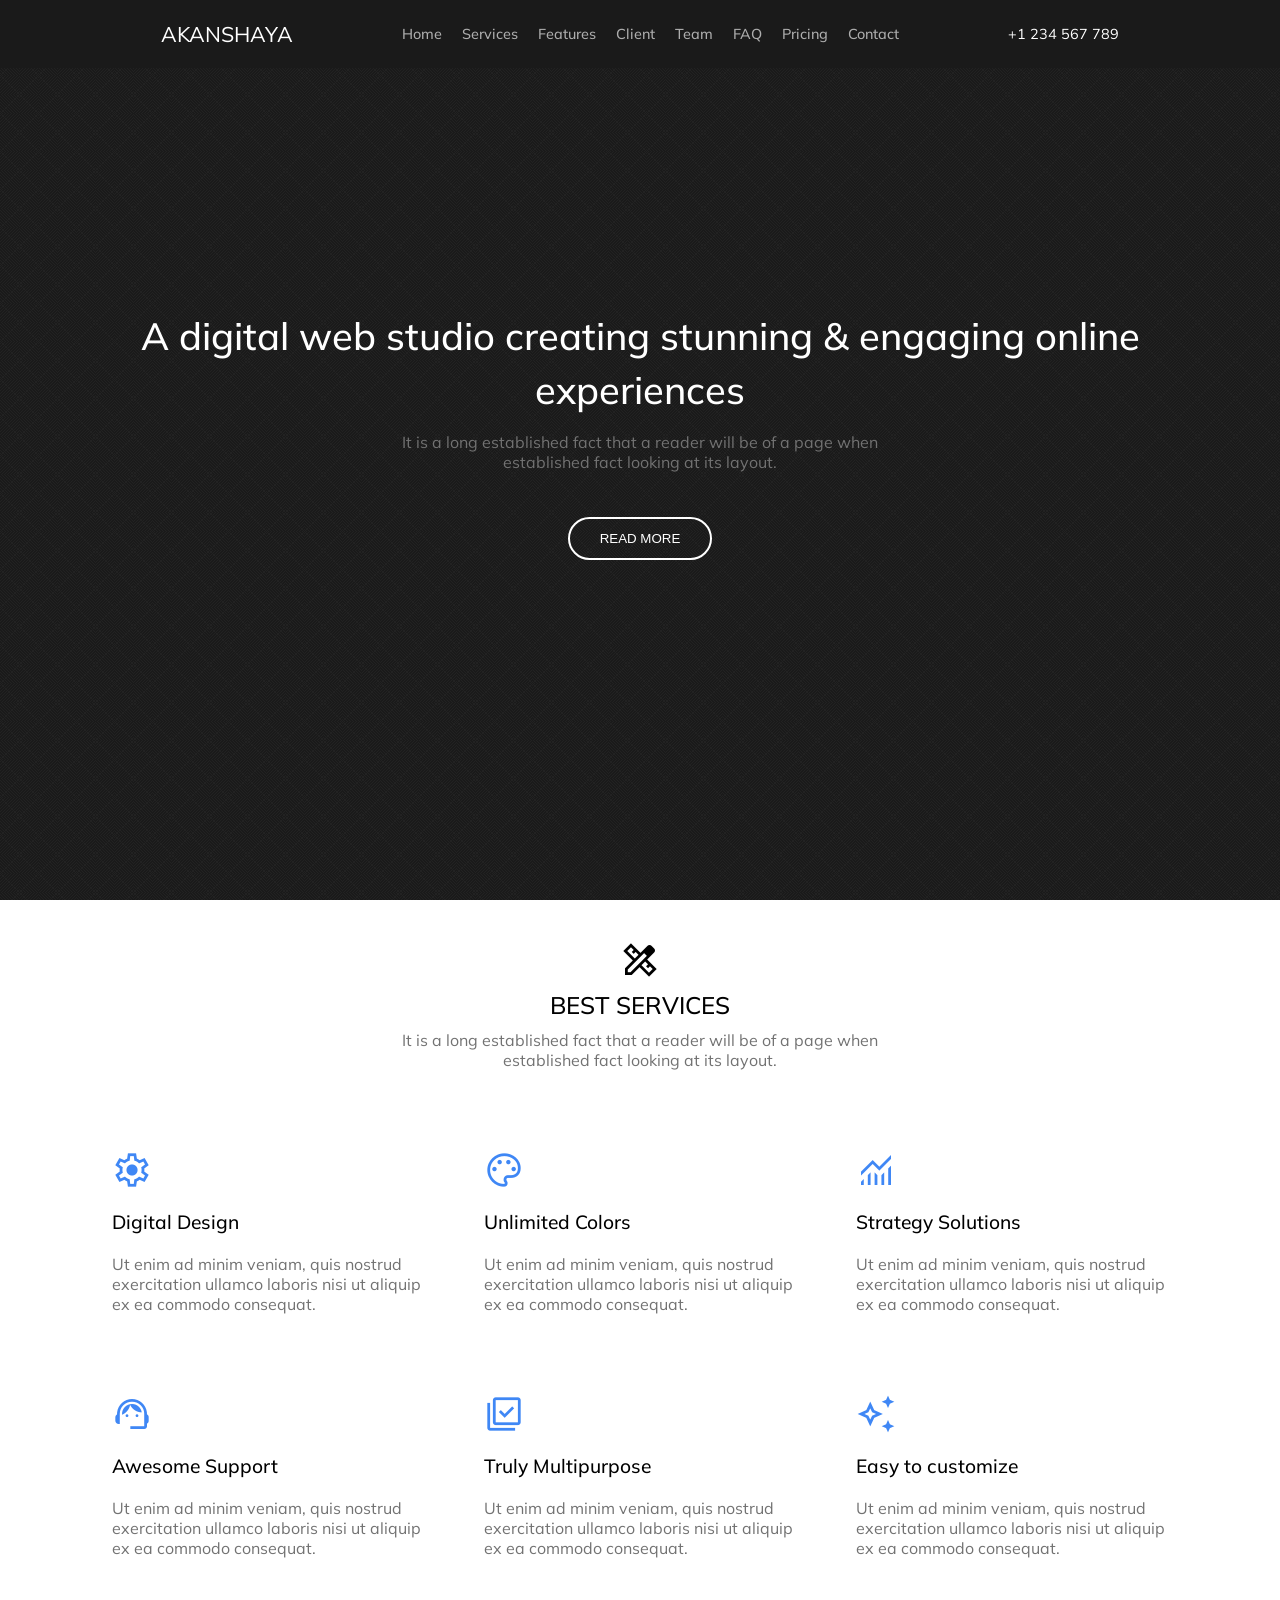
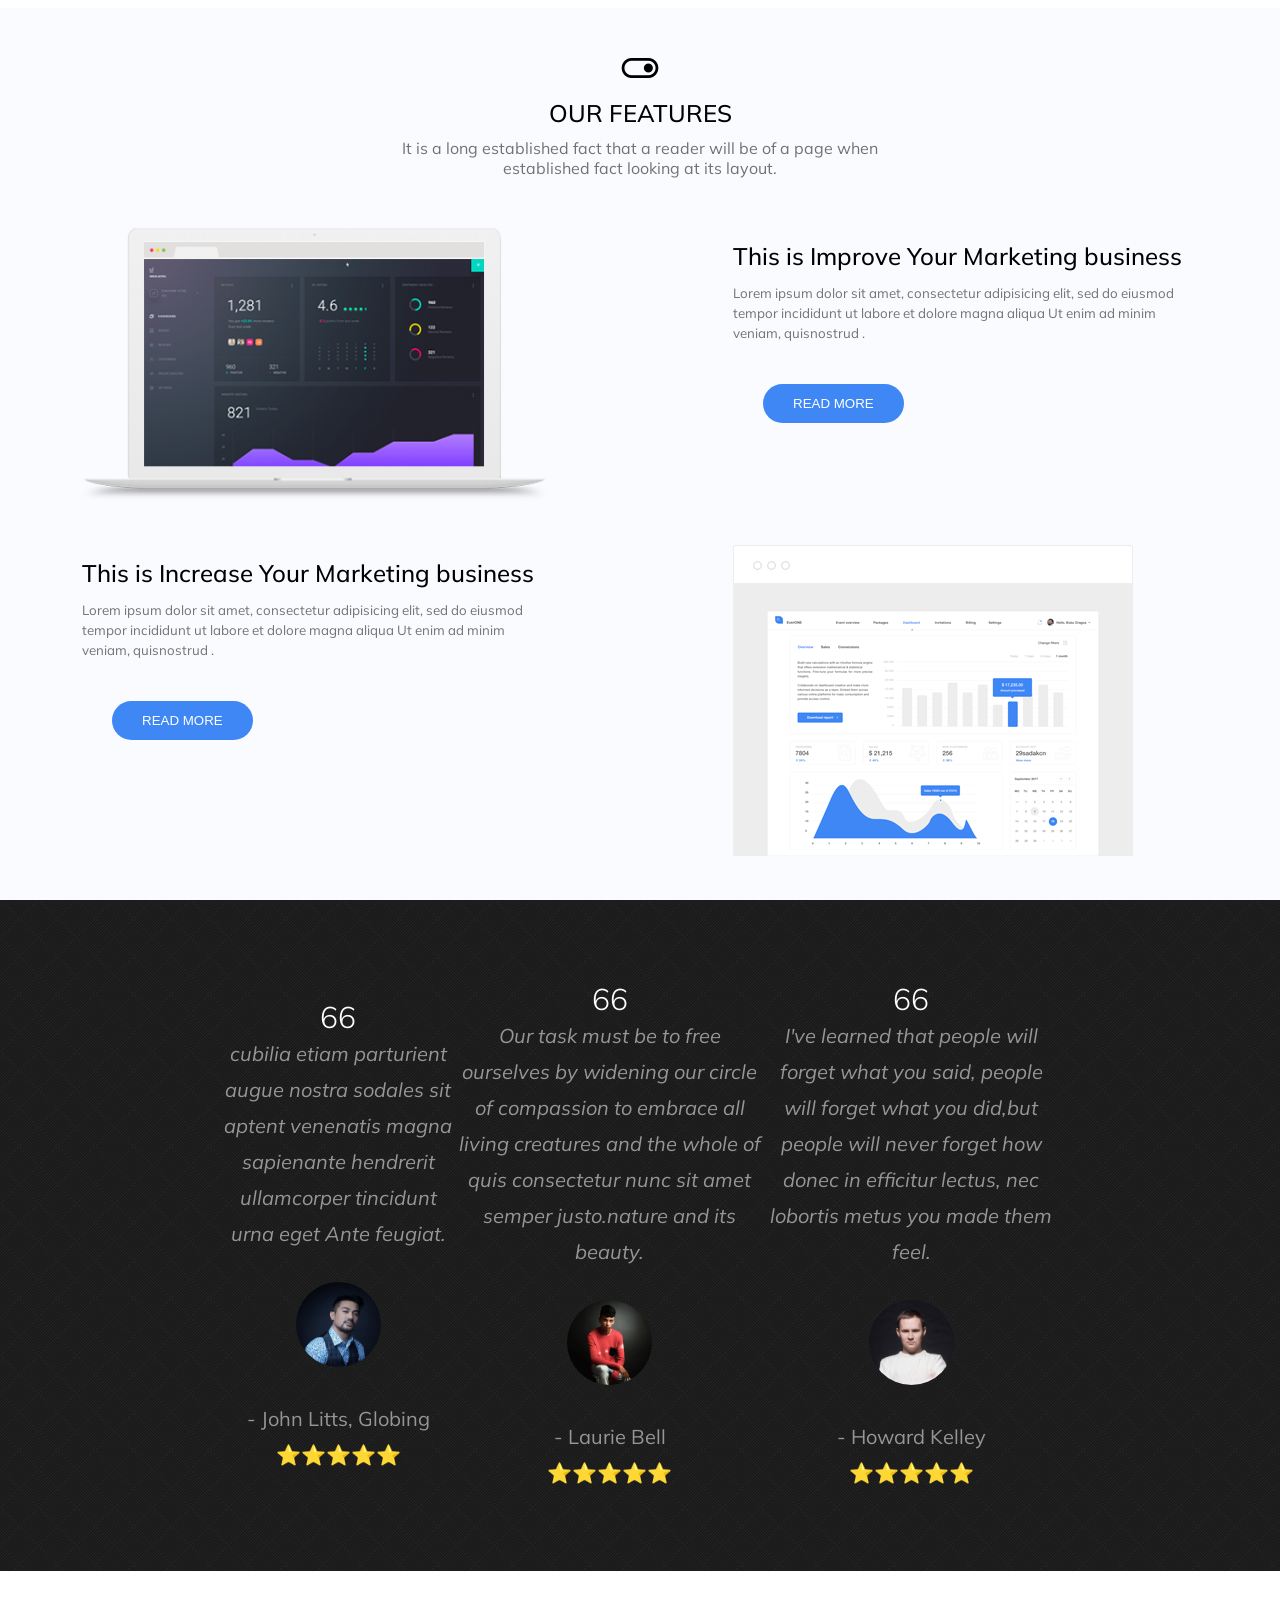
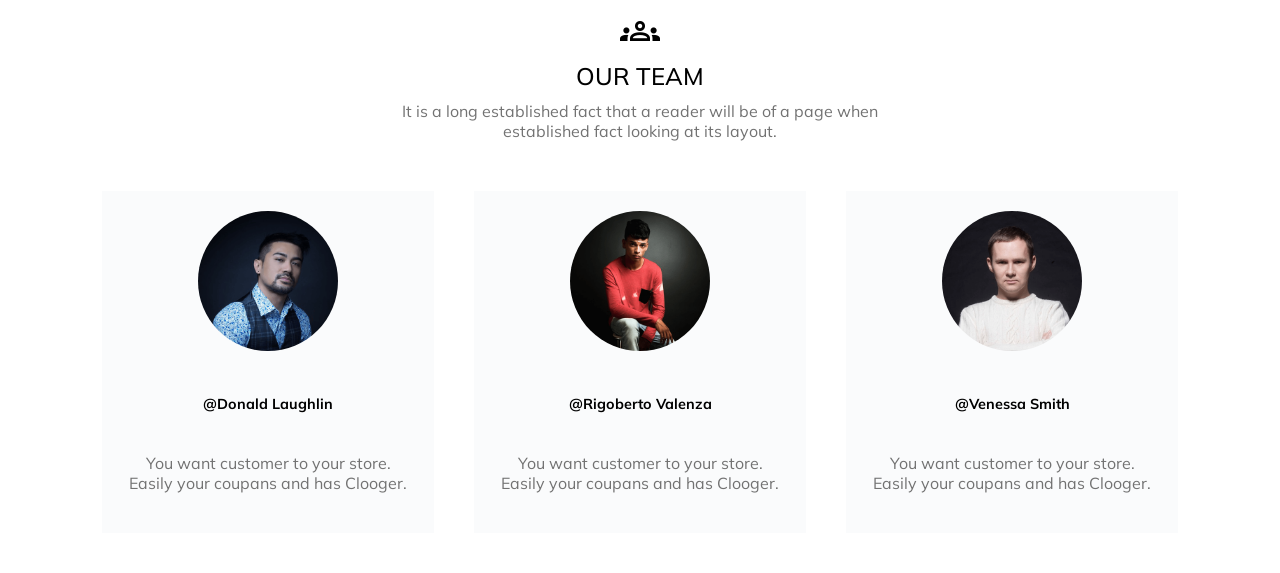
==== commit 55b1b3ce: "menu" ====
--- a/index.html
+++ b/index.html
@@ -16,15 +16,15 @@
         <div class="container" >
             
                 <a class="brand-name"  href="">Akanshaya</a>
-                
+                <input style="display: none;" type="checkbox" id ="menu">
+        
                     <label  class="menu-btn" for="menu"><span class="material-symbols-outlined">
                         menu
                         </span>
                     </label>
                 
-                <input style="display: none;" type="checkbox" id ="menu">
+                
         <div class="links" id="p-links">
-            
                 <a href="">Home</a>
                 <a href="">Services</a>
                 <a href="">Features</a>
@@ -148,38 +148,38 @@
         <div class="container">
             <div class="clients-container">
                 <div class="client">
-                    <h1 style="font-size:30px;font-weight:300;">66</h1>
+                    <h1>66</h1>
                     <p class="mute"><i> cubilia etiam parturient augue nostra sodales sit aptent venenatis magna
                             sapienante hendrerit ullamcorper tincidunt urna eget Ante feugiat.</i></p>
-                    <img style="border-radius: 50%;margin: 30px;" src="images/testi-1.jpg " width=85px alt="">
+                    <img src="images/testi-1.jpg " width=85px alt="">
                     <p>- John Litts, Globing</p>
-                    <p style="margin: 10px;">
+                    <p>
                         <span>&#11088;</span><span>&#11088;</span><span>&#11088;</span><span>&#11088;</span><span>&#11088;</span>
                     </p>
                 </div>
                 <div class="client">
-                    <h1 style="font-size:30px;font-weight:300;">66</h1>
+                    <h1>66</h1>
                     <p class="mute"><i> Our task must be to free ourselves by widening our circle of compassion to
                             embrace all living creatures and the whole of quis consectetur nunc sit amet semper
                             justo.nature and its beauty.
 
                         </i></p>
-                    <img style="border-radius: 50%;margin: 30px;" src="images/testi-2.jpg " width=85px alt="">
+                    <img src="images/testi-2.jpg " width=85px alt="">
                     <p>- Laurie Bell</p>
-                    <p style="margin: 10px;">
+                    <p>
                         <span>&#11088;</span><span>&#11088;</span><span>&#11088;</span><span>&#11088;</span><span>&#11088;</span>
                     </p>
                 </div>
                 <div class="client">
-                    <h1 style="font-size:30px;font-weight:300;">66</h1>
+                    <h1>66</h1>
                     <p class="mute"><i> I've learned that people will forget what you said, people will forget what you
                             did,but people will never forget how donec in efficitur lectus, nec lobortis metus you made
                             them feel.
 
                         </i></p>
-                    <img style="border-radius: 50%;margin: 30px;" src="images/testi-3.jpg " width=85px alt="">
+                    <img src="images/testi-3.jpg " width=85px alt="">
                     <p>- Howard Kelley</p>
-                    <p style="margin: 10px;">
+                    <p>
                         <span>&#11088;</span><span>&#11088;</span><span>&#11088;</span><span>&#11088;</span><span>&#11088;</span>
                     </p>
                 </div>
@@ -250,30 +250,6 @@
             </div>
         </div>
     </section>
-    <script>
-        let slideIndex = 0;
-        setInterval(showSlides(), 2000);
-        function showSlides() {
-            let slides = document.getElementsByClassName("client");
-            if (slideIndex > slides.length - 1) {
-                slideIndex = 0;
-            }
-            for (let i = 0; i < slides.length; i++) {
-                slides[i].style.display = "none";
-            }
-            slides[slideIndex].style.display = "block";
-            slideIndex++;
-        }
-        function show() {
-            if (document.getElementById("p-links").style.display == "none") {
-                document.getElementById("p-links").style.display = "flex";
-                document.getElementById("p-links").style.flexBasis = "100%";
-            }
-            else {
-                document.getElementById("p-links").style.display = "none";
-            }
-        }
-    </script>
 </body>
 
 </html>
--- a/style/style.css
+++ b/style/style.css
@@ -11,12 +11,14 @@
     padding: 0;
     
 }
+
 .container{
     margin-right: auto;
     margin-left: auto;
     width: 100%;
     padding-right: var(--bs-gutter-x,.75rem);
     padding-left: var(--bs-gutter-x,.75rem);
+    transition: all 3s;
 }
 .navbar{
     background-color: #1a1a1a;
@@ -26,7 +28,7 @@
     top: 0;
     right: 0;
     left: 0;
-    transition: all 1s cubic-bezier(0.4, 0, 0.2, 1);
+    
 }
 .navbar .container{
     display: flex;
@@ -43,6 +45,7 @@
 }
 .links{
     display: none;
+    transition: all 0.5s;
 }
 .links a{
     padding: 5px 10px;
@@ -60,7 +63,7 @@
     text-decoration: none;
     outline: none;
 }
-#menu:checked +.links{
+#menu:checked ~.links{
     margin-top: 15px;
     background-color: #1a1a1a;
     display: flex;
@@ -68,12 +71,17 @@
     flex: 100%;
     
 }
-#menu:checked +.links a{
+#menu:checked ~ .menu-btn span{
+    transform: rotate(90deg);
+}
+#menu:checked ~ .links a{
     padding: 15px 5px;
 }
 .menu-btn span{
     color: white;
     font-size: 40px;
+    transition: all 0.5s;
+
 }
 @media (max-width:1012px){
     
@@ -132,21 +140,24 @@
 }
 .btn{
     color: white;
-    background-color: #1a1a1a;
+    background-color: #3f87f5;
     border: none;
     padding: 12px 30px;
     border-radius: 40px;
     text-transform: uppercase;
     margin: 30px;
     font-weight: 500;
+    cursor: pointer;
 }
 .center-btn{
-    background-color: #1a1a1a;
+    background-color: rgba(255,255,255,0);
     border: 2px solid white;
-}
-.btn:hover{
+    transition: all 2s;
+}
+.center-btn:hover{
     color: black;
     background-color: white;
+    
 }
 .center{
     display: flex;
@@ -245,8 +256,14 @@
     animation-duration: 1.5s;
     
 }
+.client h1{
+    font-size:30px;font-weight:300;
+}
 .client p{
     font-size:20px; line-height:36px; color: rgb(150, 150, 150);
+}
+.client img{
+    border-radius: 50%;margin: 30px;
 }
 .team{
     display: flex;
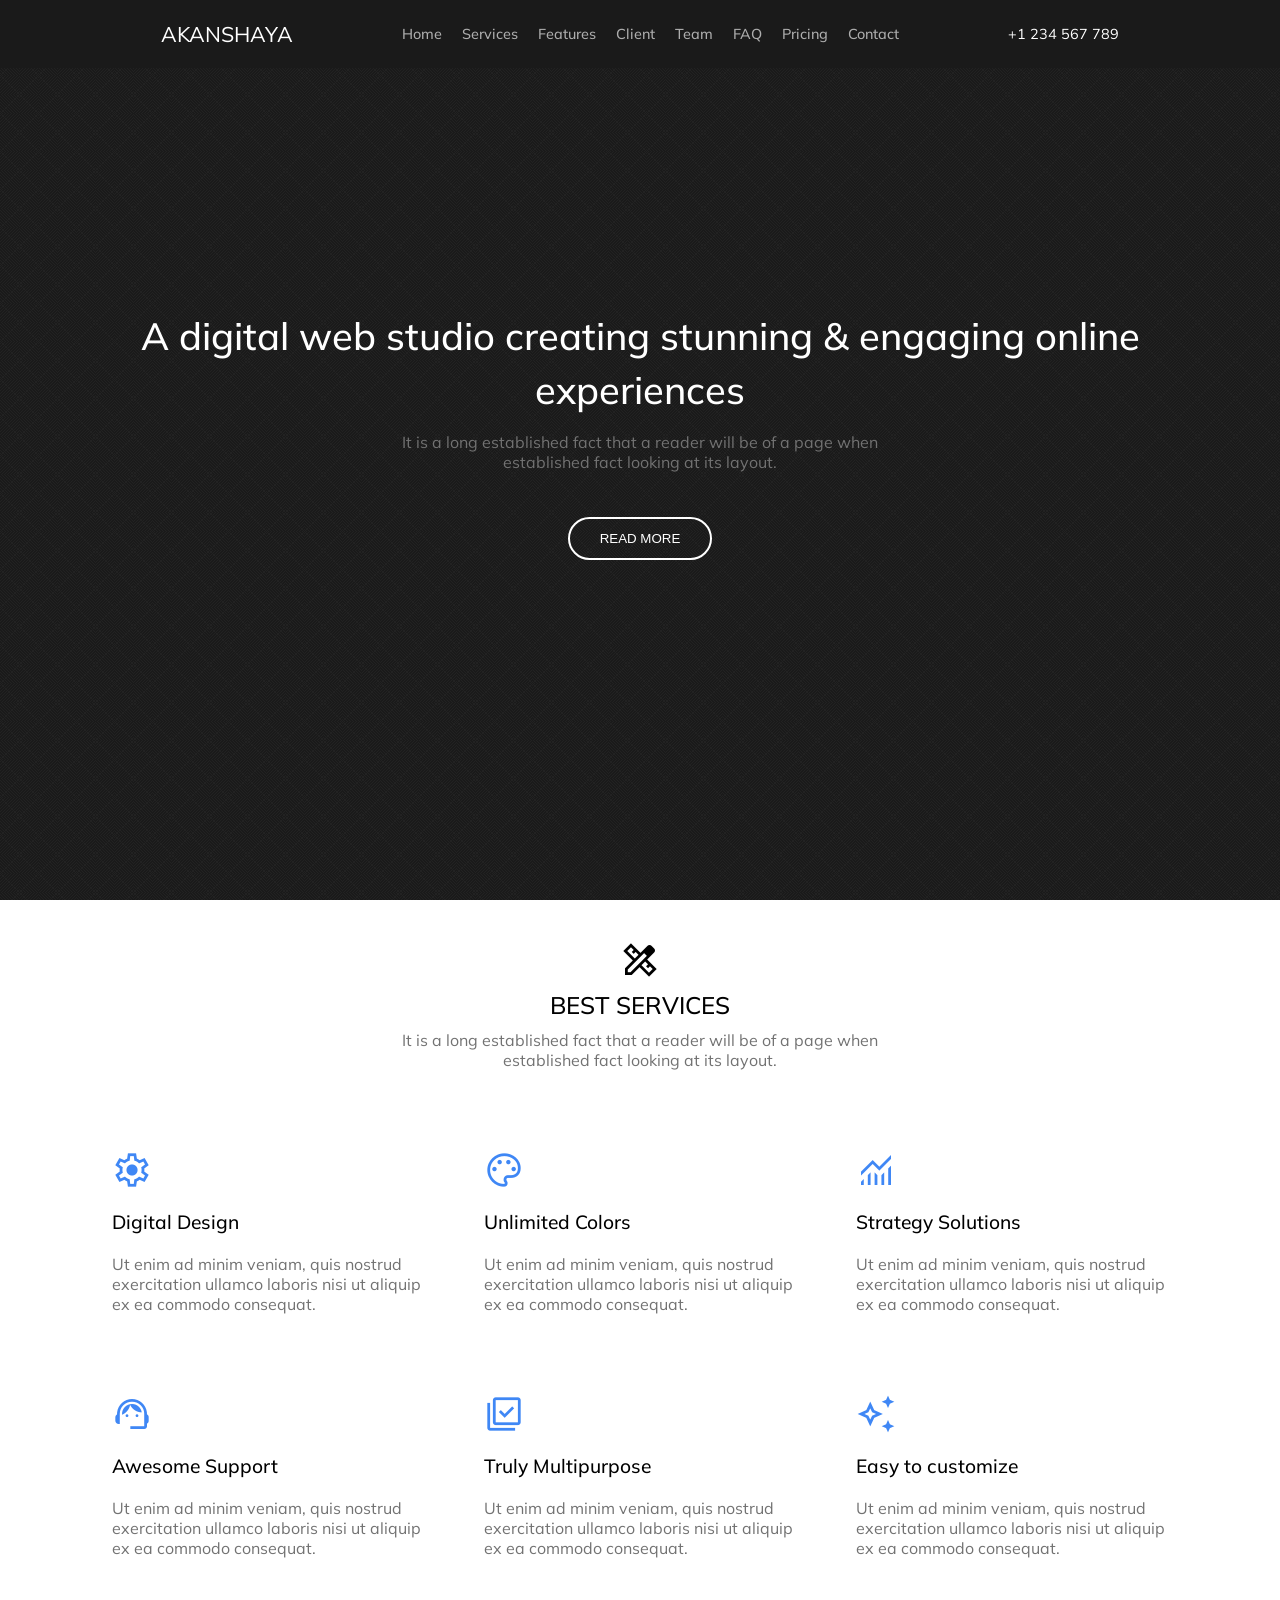
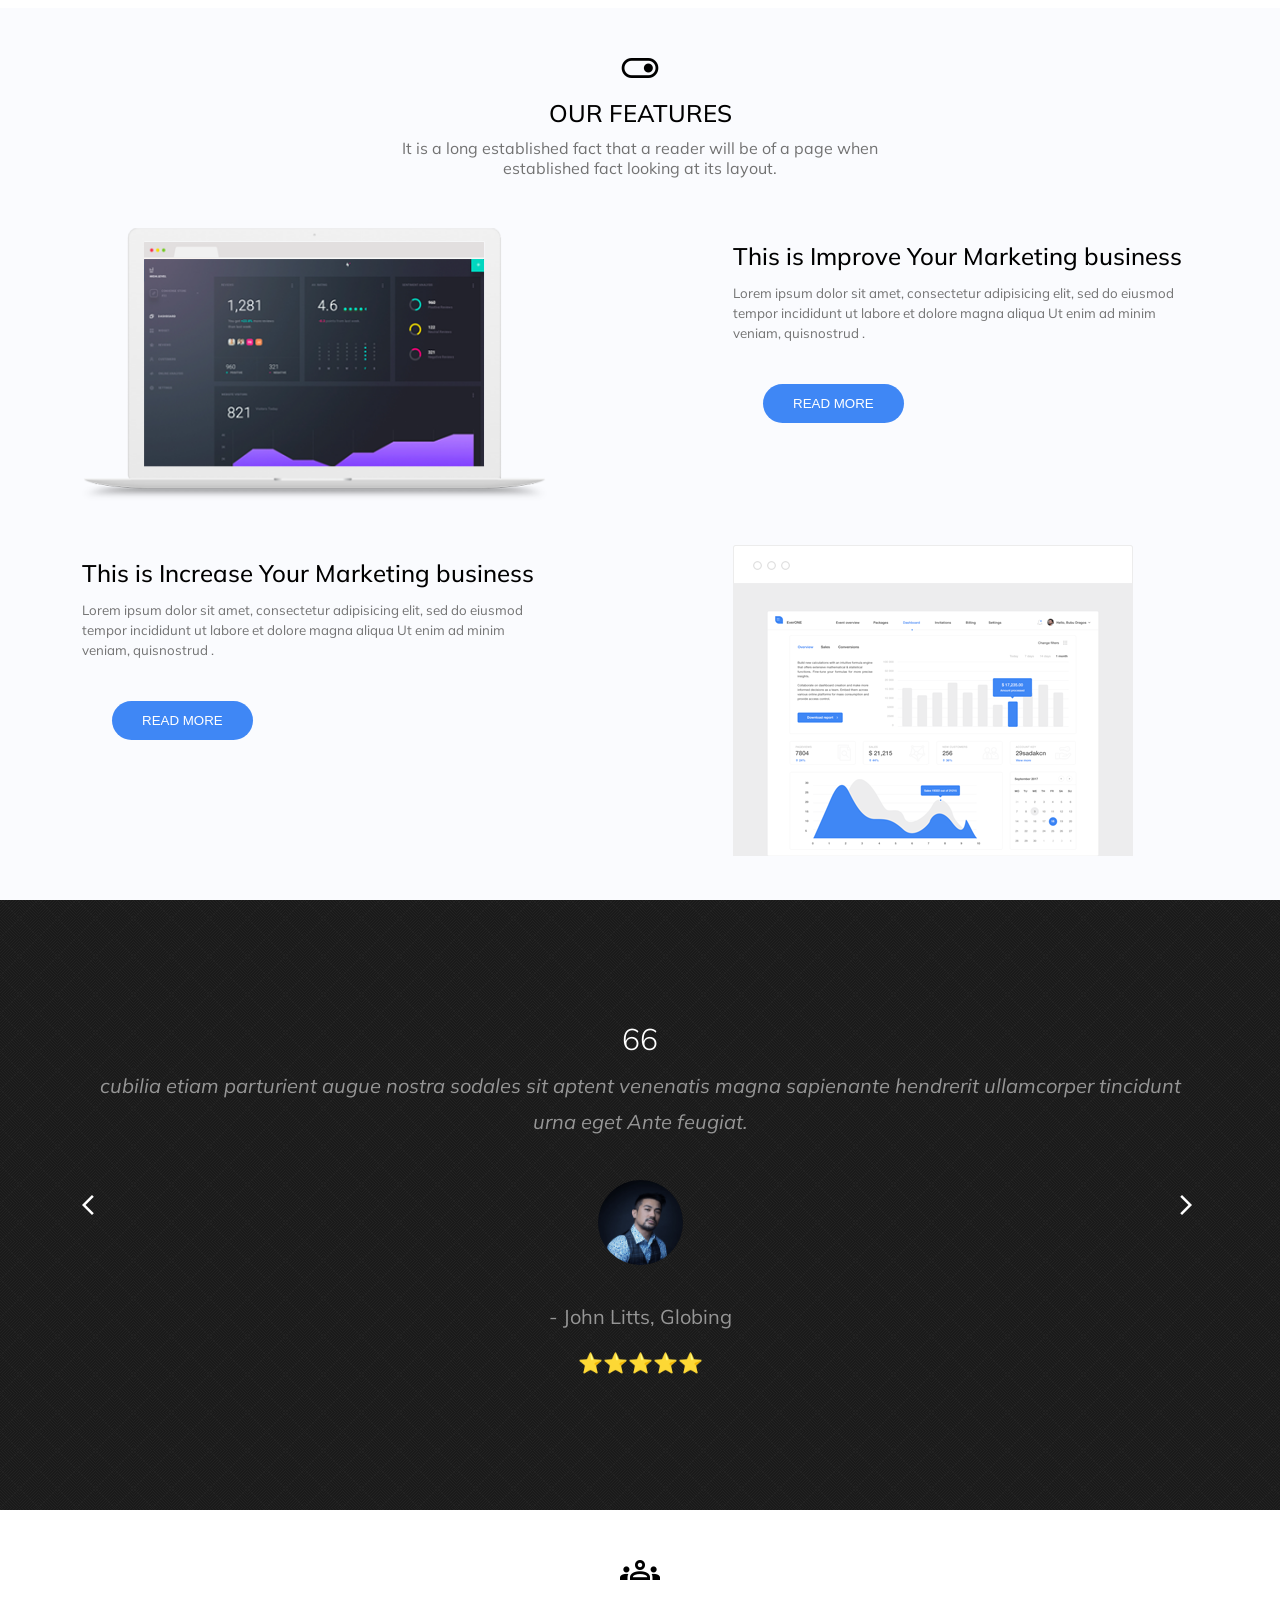
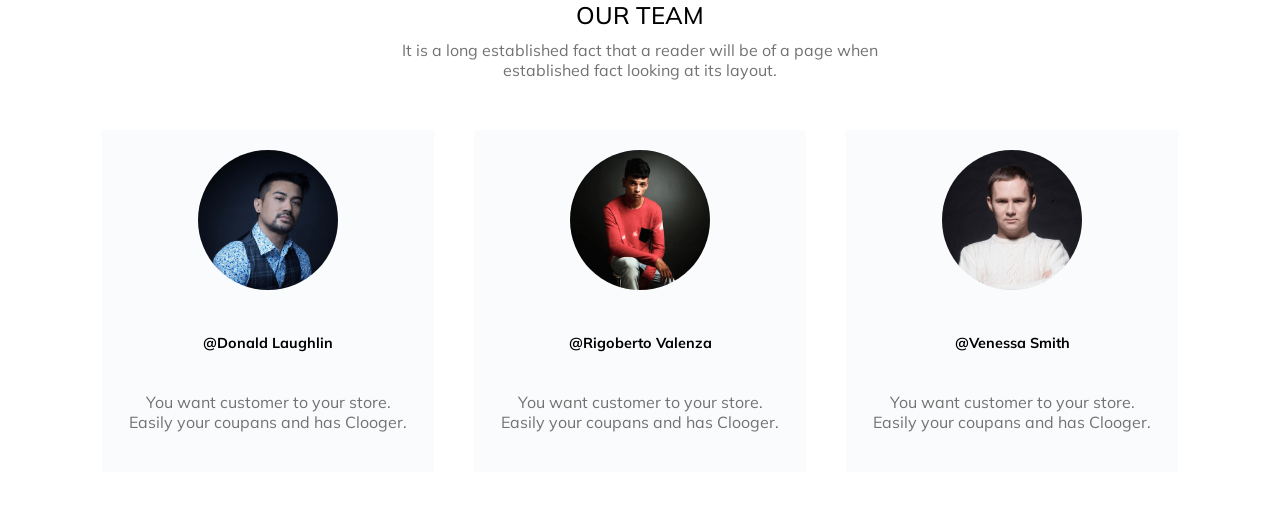
==== commit 8ad55781: "addded client carousel" ====
--- a/index.html
+++ b/index.html
@@ -162,7 +162,6 @@
                     <p class="mute"><i> Our task must be to free ourselves by widening our circle of compassion to
                             embrace all living creatures and the whole of quis consectetur nunc sit amet semper
                             justo.nature and its beauty.
-
                         </i></p>
                     <img src="images/testi-2.jpg " width=85px alt="">
                     <p>- Laurie Bell</p>
@@ -183,6 +182,12 @@
                         <span>&#11088;</span><span>&#11088;</span><span>&#11088;</span><span>&#11088;</span><span>&#11088;</span>
                     </p>
                 </div>
+                <span onclick="clientNav(-1)" class="material-symbols-outlined client-btn client-left-btn">
+                    arrow_back_ios
+                    </span>
+                    <span onclick="clientNav(1)" class="material-symbols-outlined client-btn client-right-btn">
+                        arrow_forward_ios
+                        </span>
             </div>
         </div>
     </section>
@@ -251,5 +256,26 @@
         </div>
     </section>
 </body>
-
+<script>
+    let clientIndex=0;
+    let clientList=document.getElementsByClassName("client");
+    let nClient=clientList.length;
+    slide();
+    function clientNav(n){
+        clientIndex+=n;
+        slide()
+    }
+    function slide(){
+        for (let i=0;i<nClient;i++){
+            clientList[i].style.display="none";
+        }
+        if (clientIndex>=nClient){
+            clientIndex=0;
+        }
+        if (clientIndex<0){
+            clientIndex=nClient-1;
+        }
+        clientList[clientIndex].style.display="block";
+    }
+</script>
 </html>
--- a/style/style.css
+++ b/style/style.css
@@ -18,7 +18,7 @@
     width: 100%;
     padding-right: var(--bs-gutter-x,.75rem);
     padding-left: var(--bs-gutter-x,.75rem);
-    transition: all 3s;
+    transition: all 0.5s;
 }
 .navbar{
     background-color: #1a1a1a;
@@ -152,7 +152,7 @@
 .center-btn{
     background-color: rgba(255,255,255,0);
     border: 2px solid white;
-    transition: all 2s;
+    transition: all 0.5s;
 }
 .center-btn:hover{
     color: black;
@@ -241,21 +241,28 @@
     padding: 80px 0;
     
 }
-.clients-container{
-    
-    display: flex;
-    justify-content: center;
-    width: 75%;
+.clients-container{ 
+    height: 50vh;
+    display: flex;
+    justify-content: center;
     margin-right: auto;
     margin-left: auto;
     align-items: center;
+    position: relative;
+}
+.client *{
+    transition: all3s;
+    margin-bottom: 10px;
 }
 .client{
-    text-align:center;
     animation-name: fade;
     animation-duration: 1.5s;
-    
-}
+    text-align:center;  
+}
+@keyframes fade {
+    from {opacity: .4}
+    to {opacity: 1}
+  }
 .client h1{
     font-size:30px;font-weight:300;
 }
@@ -264,6 +271,16 @@
 }
 .client img{
     border-radius: 50%;margin: 30px;
+}
+.client-btn{
+    position:absolute;
+    cursor: pointer;
+}
+.client-left-btn{
+    left: 0;
+}
+.client-right-btn{
+    right: 0;
 }
 .team{
     display: flex;
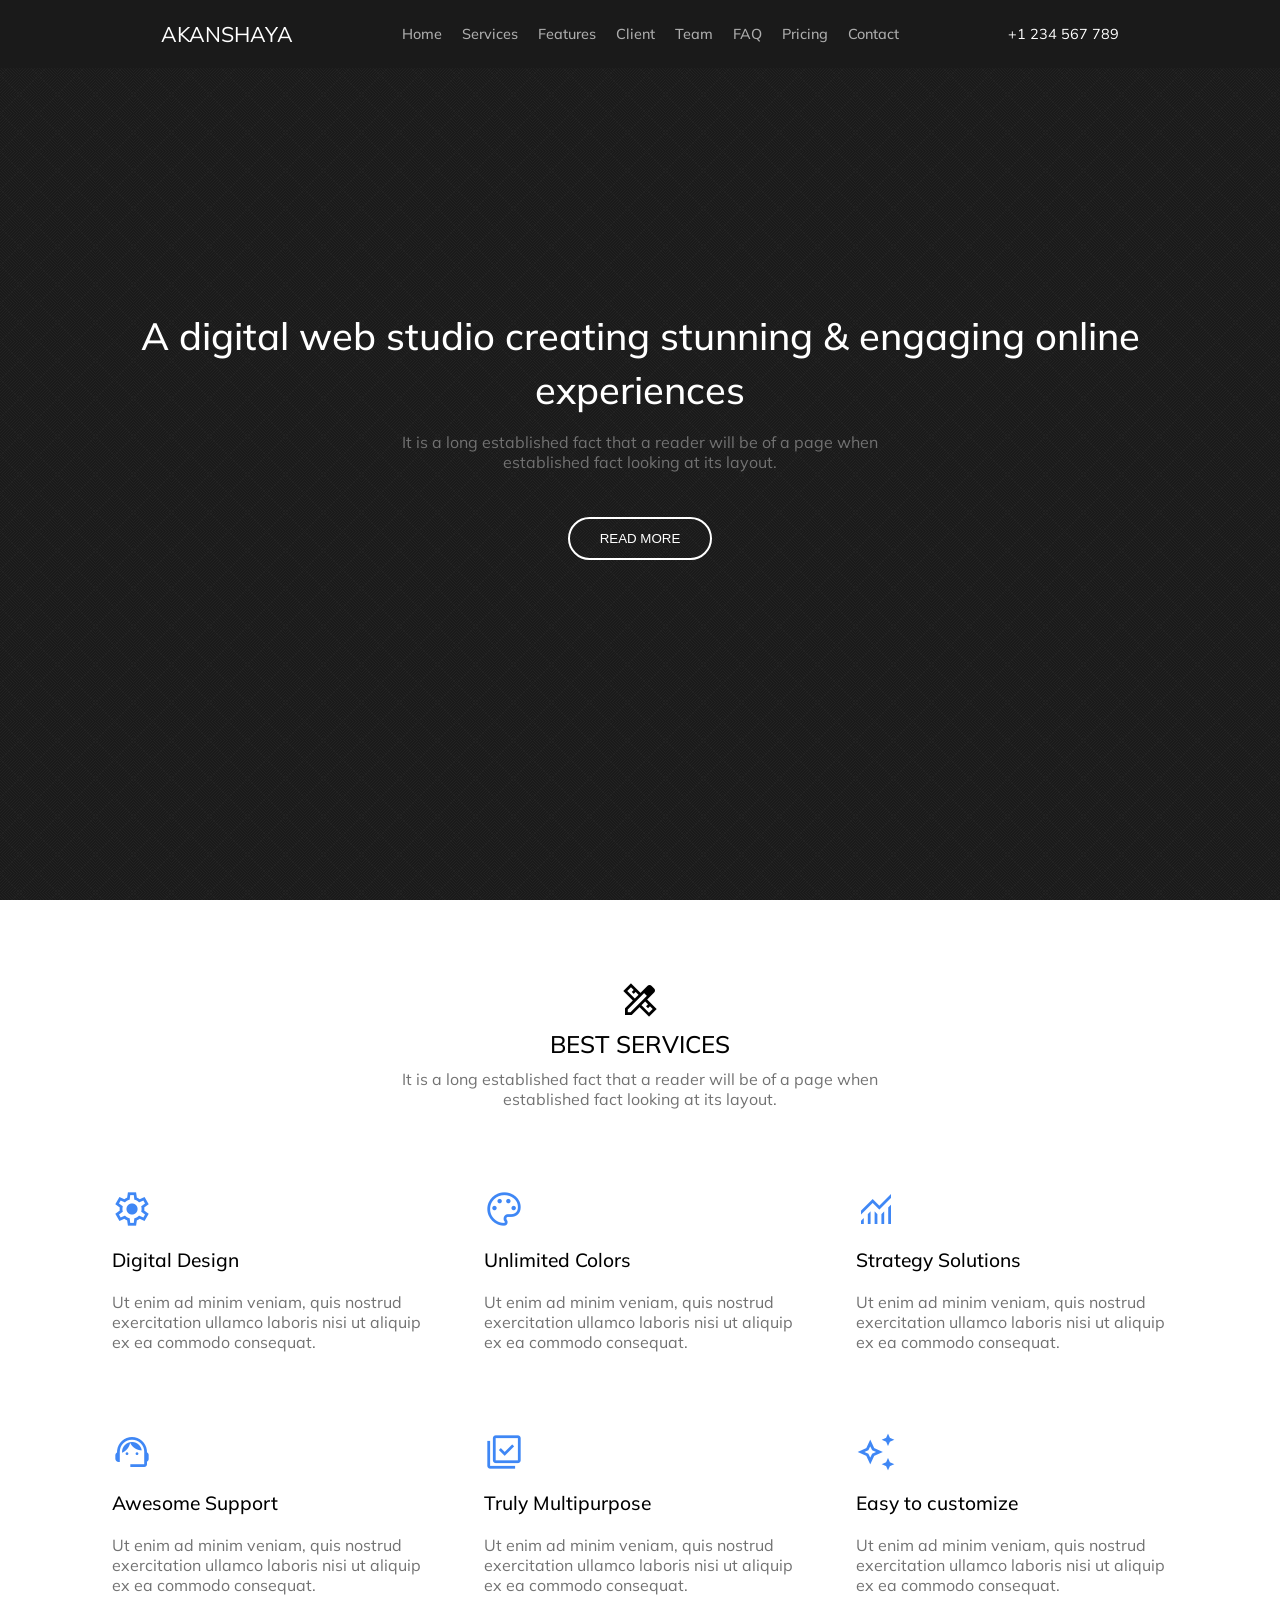
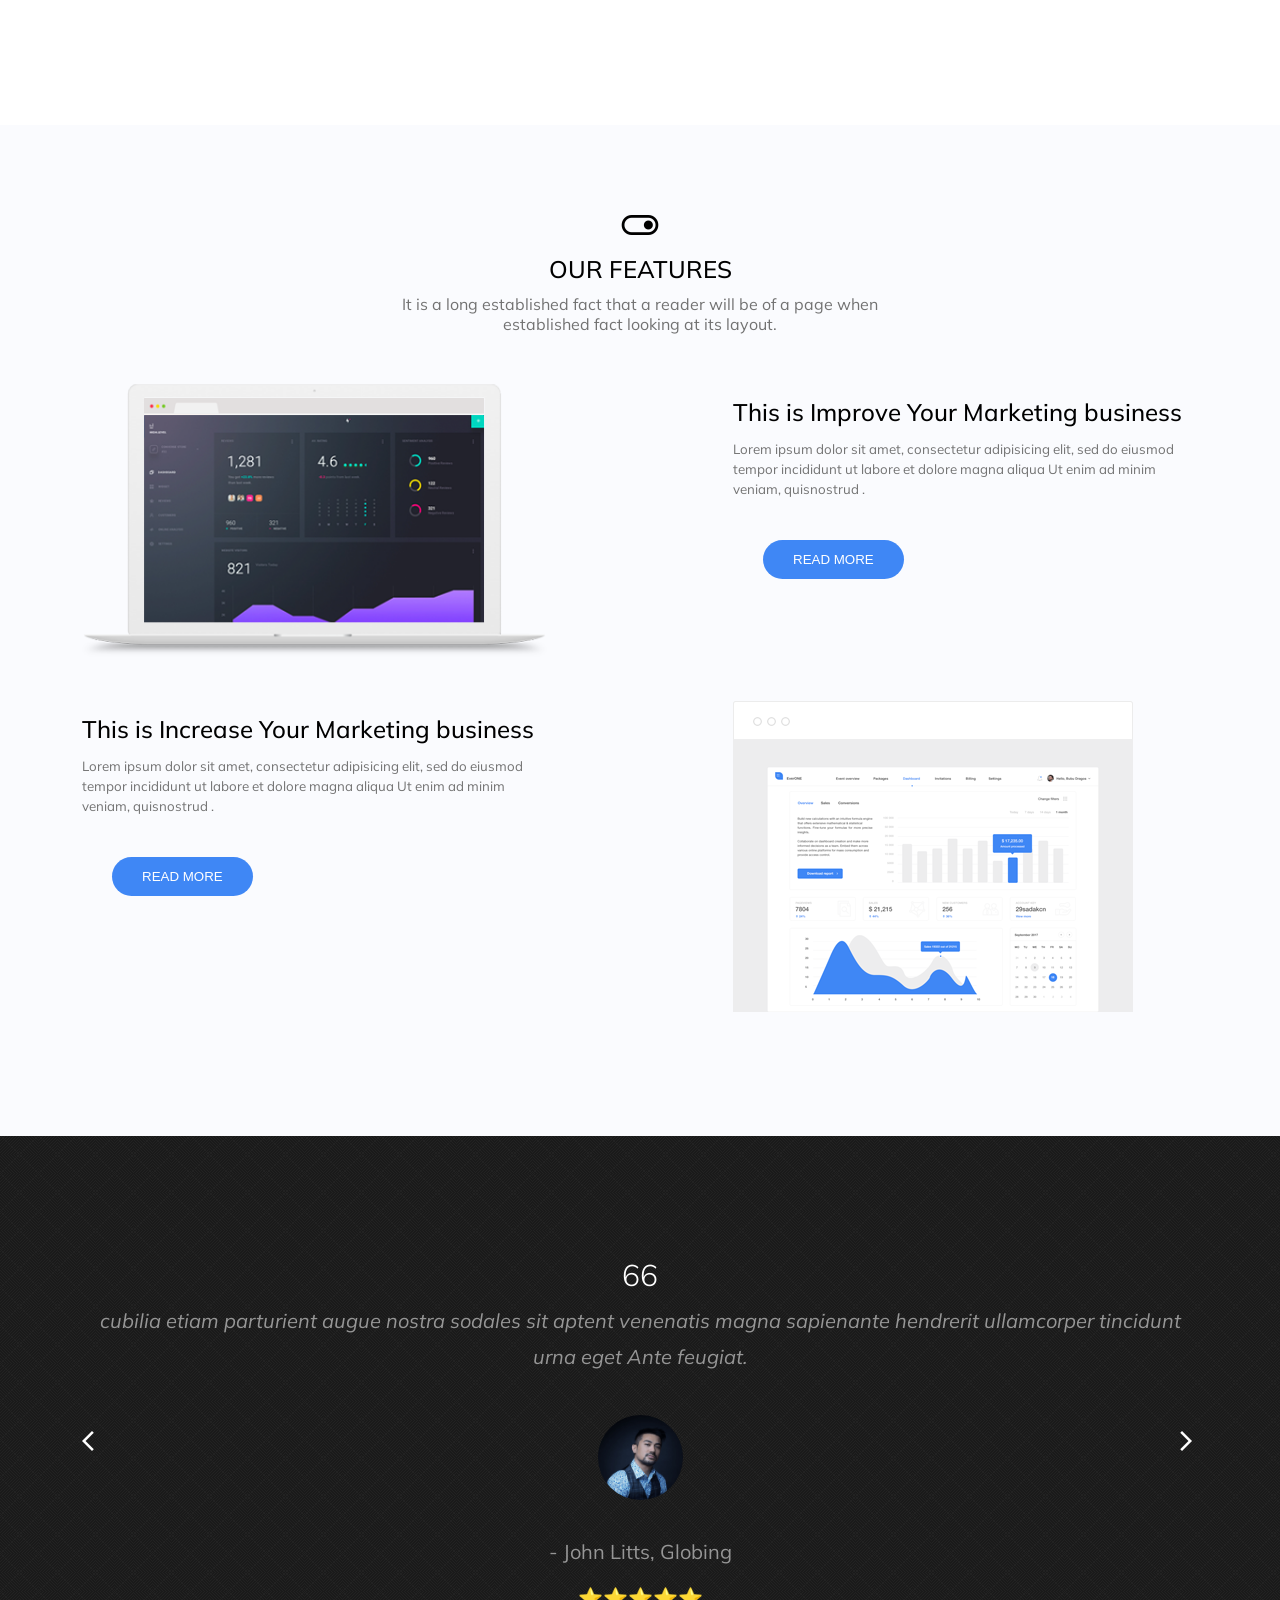
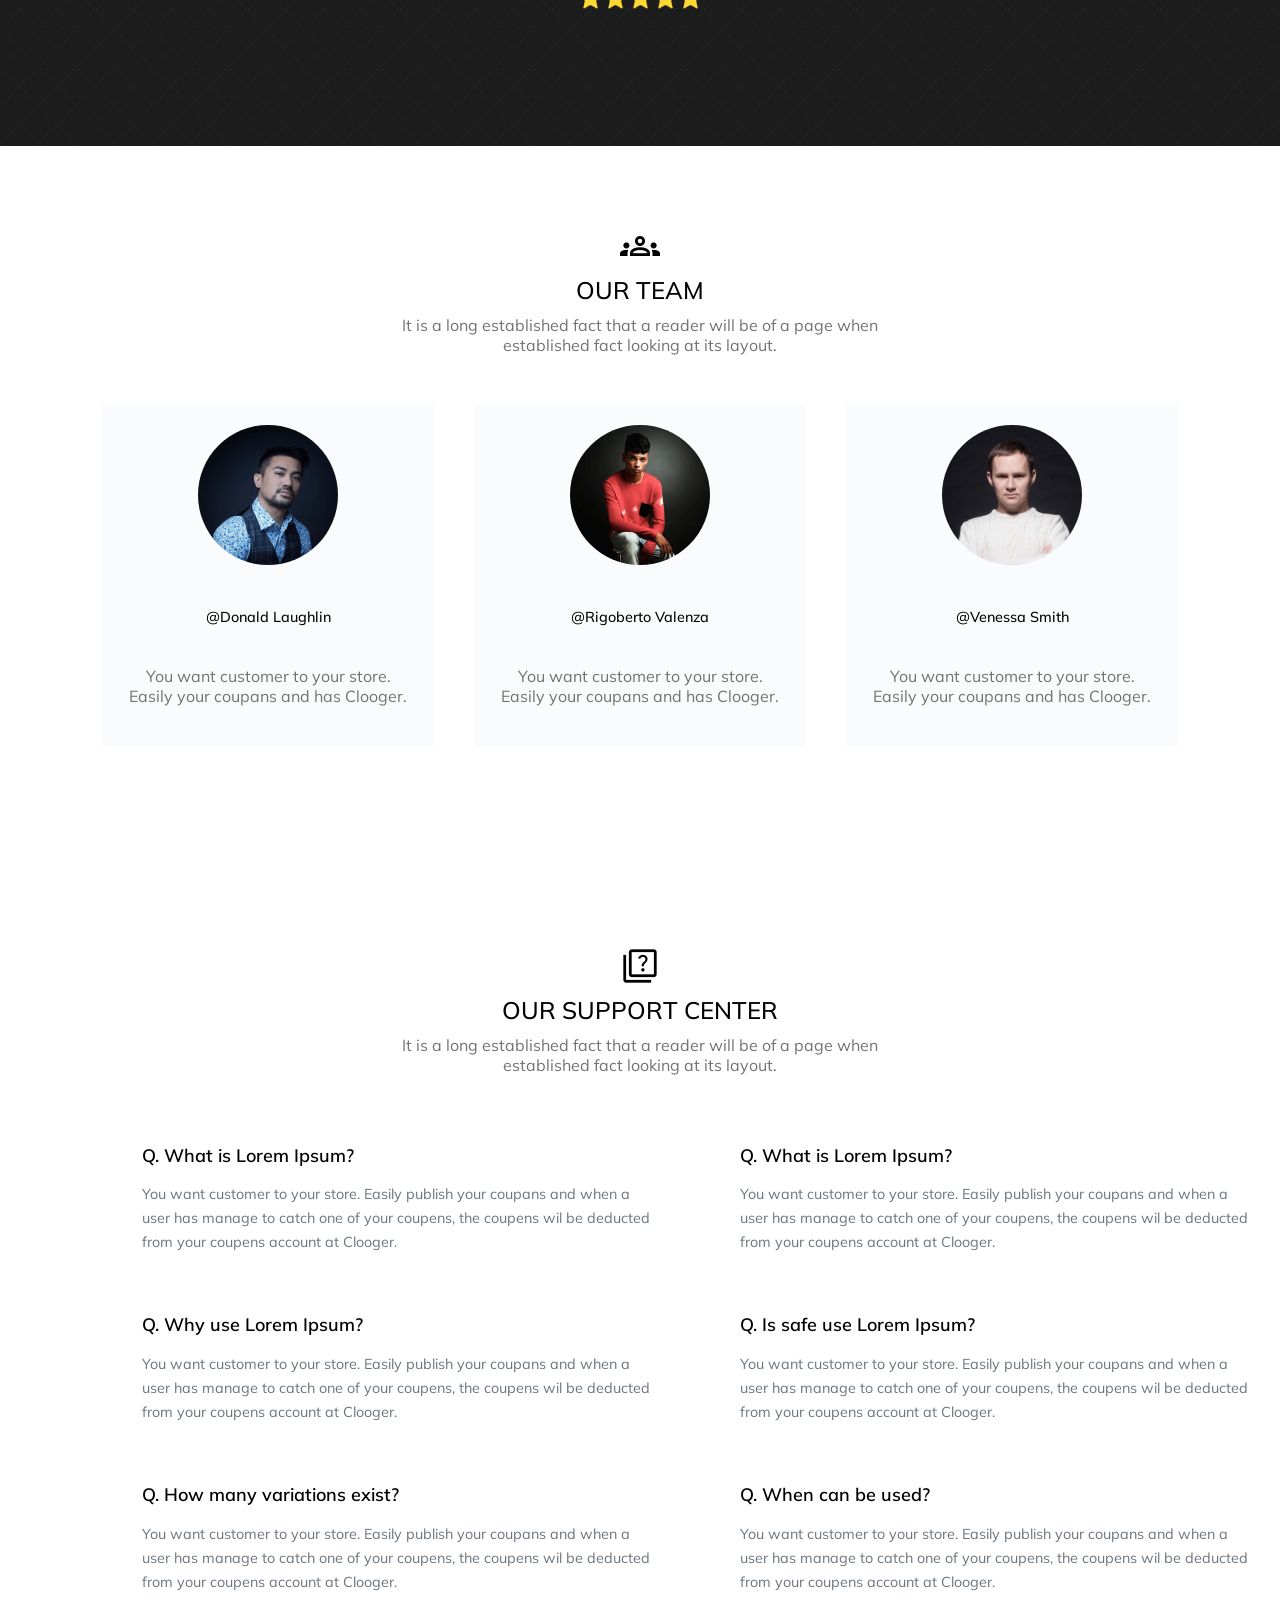
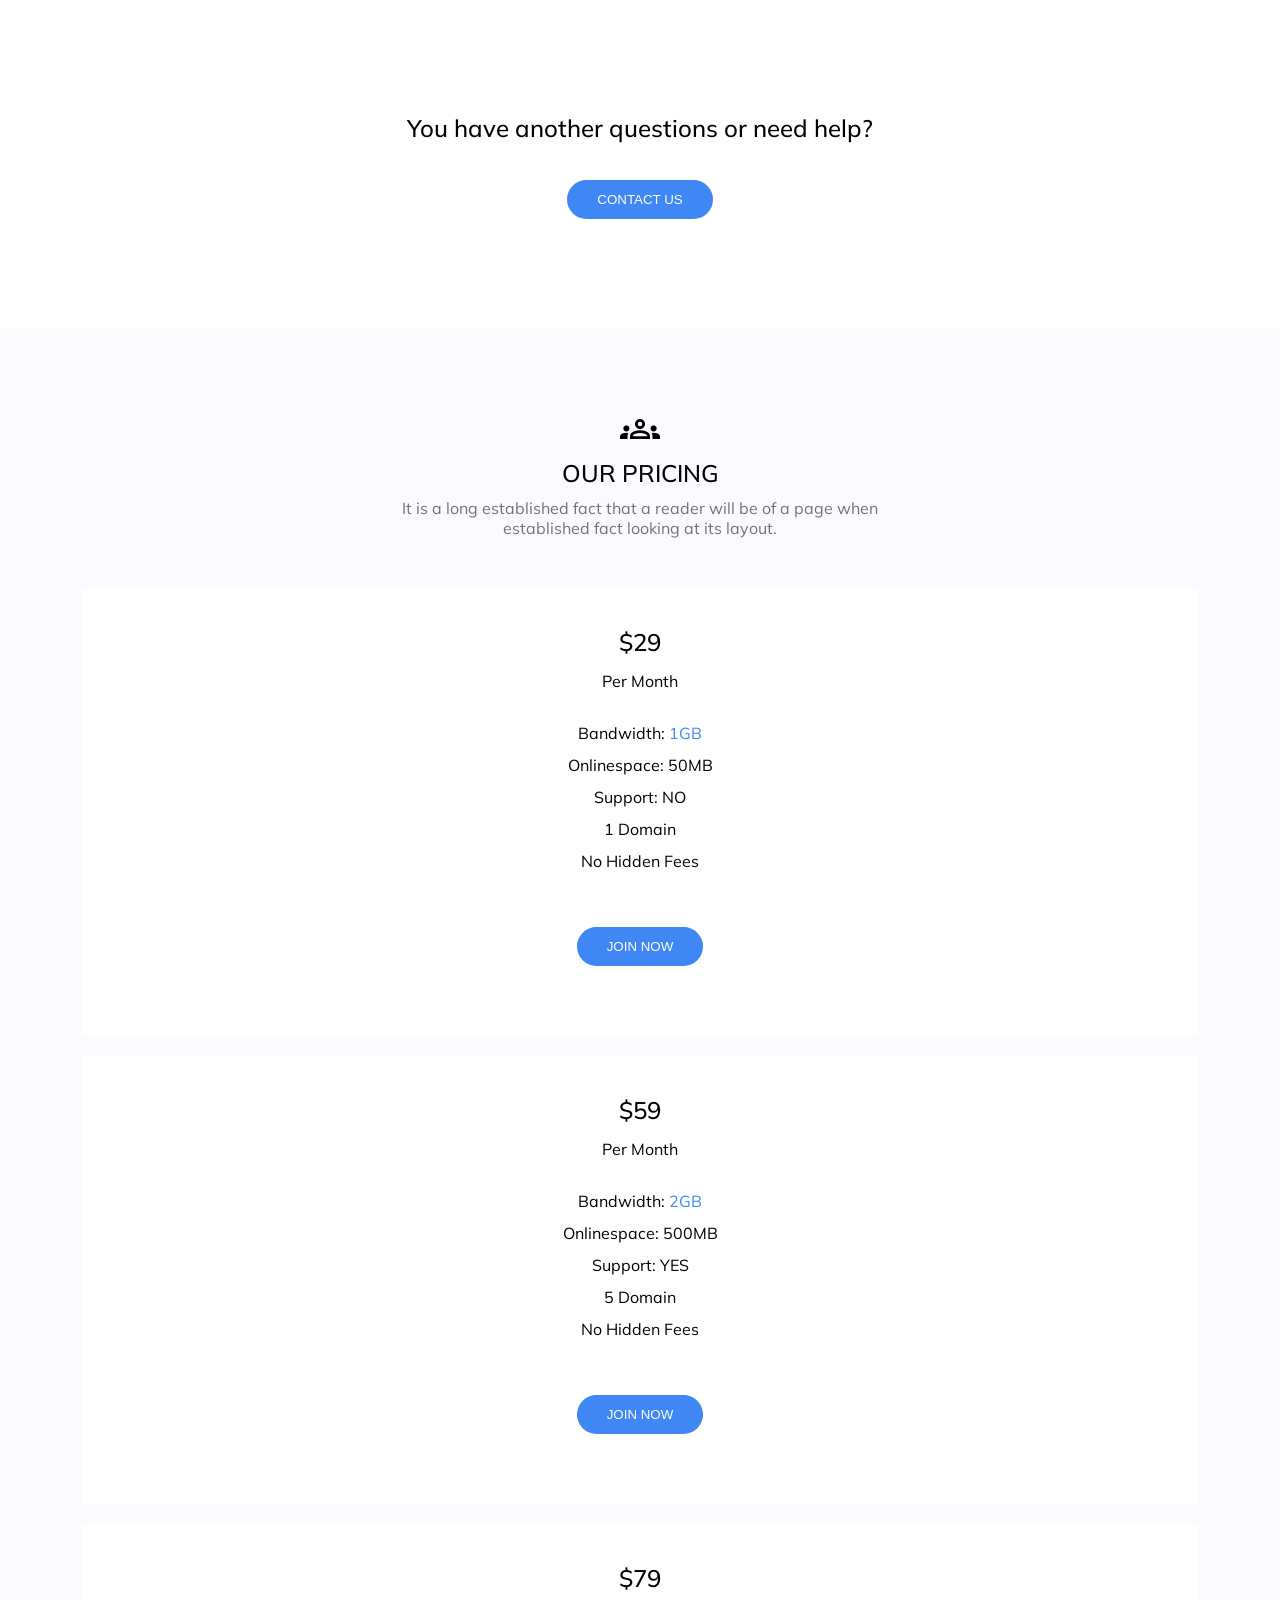
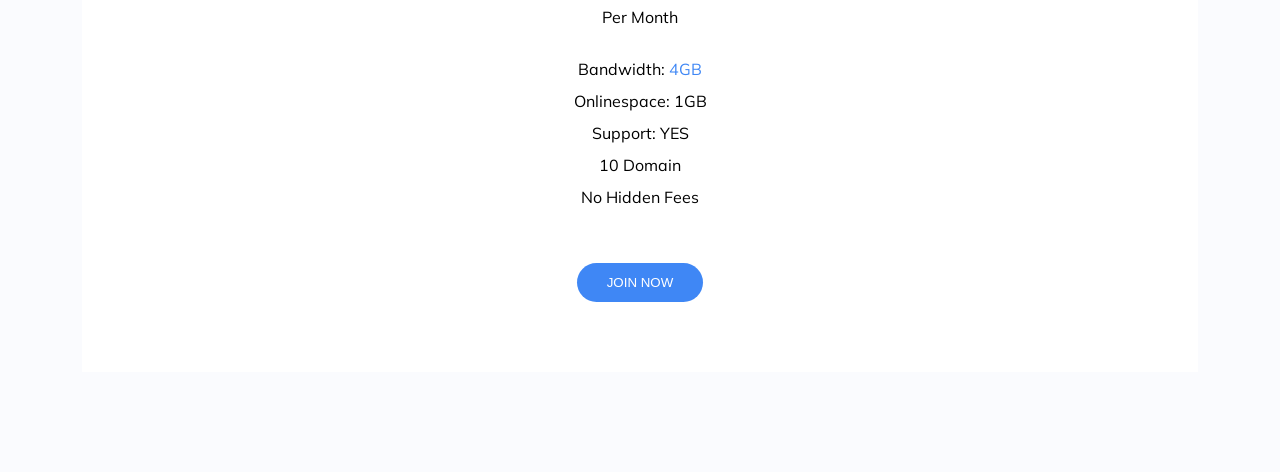
==== commit e9781961: "added sections and few more changes" ====
--- a/index.html
+++ b/index.html
@@ -251,6 +251,113 @@
                     <div>
                         <a href=""></a><a href=""></a><a href=""></a>
                     </div>
+                </div>
+            </div>
+        </div>
+    </section>
+    <section class="faq">
+        <div class="container">
+        <div class="heading-container">
+            <span class="material-symbols-outlined">
+                quiz
+                </span>
+            <h1>OUR SUPPORT CENTER</h1>
+            <p>It is a long established fact that a reader will be of a page when established fact looking at its layout.</p>
+        </div>
+        <div class="questions">
+            <div class="question-c1">
+            <div>
+                <h1>Q. What is Lorem Ipsum?</h1>
+                <p>You want customer to your store. Easily publish your coupans and when a user has manage to catch one of your coupens, the coupens wil be deducted from your coupens account at Clooger.</p>
+            </div>
+            <div>
+                <h1>Q. Why use Lorem Ipsum?</h1>
+                <p>You want customer to your store. Easily publish your coupans and when a user has manage to catch one of your coupens, the coupens wil be deducted from your coupens account at Clooger.</p>
+            </div>
+            <div>
+                <h1>Q. How many variations exist?</h1>
+                <p>You want customer to your store. Easily publish your coupans and when a user has manage to catch one of your coupens, the coupens wil be deducted from your coupens account at Clooger.</p>
+            </div>
+        </div>
+            <div class="question-c2">
+            <div>
+                <h1>Q. What is Lorem Ipsum?</h1>
+                <p>You want customer to your store. Easily publish your coupans and when a user has manage to catch one of your coupens, the coupens wil be deducted from your coupens account at Clooger.</p>
+            </div>
+            <div>
+                <h1>Q. Is safe use Lorem Ipsum?</h1>
+                <p>You want customer to your store. Easily publish your coupans and when a user has manage to catch one of your coupens, the coupens wil be deducted from your coupens account at Clooger.</p>
+            </div>
+            <div>
+                <h1>Q. When can be used?</h1>
+                <p>You want customer to your store. Easily publish your coupans and when a user has manage to catch one of your coupens, the coupens wil be deducted from your coupens account at Clooger.</p>
+            </div>
+        </div>
+        </div>
+        <div class="another-questions">
+            <h1>You have another questions or need help?</h1>
+            <button class="btn">contact us</button>
+        </div>
+    </div>
+    </section>
+    <section class="pricing">
+        <div class="container">
+            <div class="text-center heading-container">
+                <span class="material-symbols-outlined">
+                    groups
+                    </span>
+                <h1 class="h">our pricing</h1>
+                <p class="mute p">It is a long established fact that a reader will be of a page when established fact
+                    looking at its layout.</p>
+            </div>
+            <div class="prices">
+                <div class="service-types">
+                    <div>
+                        <h1>
+                            $29
+                        </h1>
+                        <p>Per Month</p>
+                    </div>
+                    <div>
+                        <p>Bandwidth: <span style="color:#3f87f5">1GB</span></p>
+                        <p>Onlinespace: 50MB</p>
+                        <p>Support: NO</p>
+                        <p>1 Domain</p>
+                        <p>No Hidden Fees</p>
+                    </div>
+                   <button class="btn">join now</button>
+                </div>
+                <div class="service-types">
+                    <div>
+                        <h1>
+                            $59
+                        </h1>
+                        <p>Per Month</p>
+                    </div>
+                    <div>
+                        <p>Bandwidth: <span style="color:#3f87f5">2GB</span></p>
+                        <p>Onlinespace: 500MB</p>
+                        <p>Support: YES</p>
+                        <p>5 Domain</p>
+                        <p>No Hidden Fees</p>
+                    </div>
+                   <button class="btn">join now</button>
+                </div>
+                <div class="service-types">
+                    <div>
+                        <h1>
+                            $79
+                        </h1>
+                        <p>Per Month</p>
+                    </div>
+                    <div>
+                        <p>Bandwidth: <span style="color:#3f87f5">4GB</span></p>
+                        <p>Onlinespace: 1GB</p>
+                        <p>Support: YES</p>
+                        <p>10 Domain</p>
+                        <p>No Hidden Fees</p>
+                    </div>
+                   <button class="btn">join now</button>
                 </div>
             </div>
         </div>
--- a/style/style.css
+++ b/style/style.css
@@ -11,7 +11,15 @@
     padding: 0;
     
 }
-
+section{
+    padding: 80px 0;
+}
+h1, h2, h3, h4, h5, h6 {
+    margin-top: 0;
+    margin-bottom: 0.5rem;
+    font-weight: 500;
+    line-height: 1.2;
+}
 .container{
     margin-right: auto;
     margin-left: auto;
@@ -28,6 +36,7 @@
     top: 0;
     right: 0;
     left: 0;
+    z-index: 2;
     
 }
 .navbar .container{
@@ -63,6 +72,9 @@
     text-decoration: none;
     outline: none;
 }
+.pricing{
+    background-color: #fafbfe;
+}
 #menu:checked ~.links{
     margin-top: 15px;
     background-color: #1a1a1a;
@@ -79,7 +91,7 @@
 }
 .menu-btn span{
     color: white;
-    font-size: 40px;
+    font-size: 30px;
     transition: all 0.5s;
 
 }
@@ -108,7 +120,7 @@
 }
 .heading-container{
     text-align: center;
-    padding: 40px 0;
+    padding-bottom: 40px;
 }
 .heading-container *{
     margin: 0 auto 10px auto;
@@ -116,12 +128,12 @@
 .heading-container span{
     font-size: 40px;
 }
-.heading-container .h{
+.heading-container h1{
     text-transform: uppercase;
     font-size: 24px;
     font-weight: 500;
 }
-.heading-container .p{
+.heading-container p{
     color: #727272;
     max-width: 550px;
 }
@@ -259,6 +271,7 @@
     animation-duration: 1.5s;
     text-align:center;  
 }
+
 @keyframes fade {
     from {opacity: .4}
     to {opacity: 1}
@@ -275,6 +288,7 @@
 .client-btn{
     position:absolute;
     cursor: pointer;
+
 }
 .client-left-btn{
     left: 0;
@@ -310,6 +324,44 @@
     width: 140px;
     
 }
+.questions{
+    display: flex;
+    flex-direction: column;
+}
+.questions div{
+    width: 100%;
+}
+.questions div div{
+    padding: 20px;
+    width: 100%;
+    margin-bottom: 20px;
+}
+.questions div div h1{
+    font-weight: 600;
+    font-size: 18px;
+}
+.questions div div p{
+    color: #6c757d;
+    font-size: 14.4px;
+    margin-top: 1rem;
+    line-height: 24px;
+}
+.another-questions{
+    padding-top:80px;
+    text-align: center;
+}
+.service-types{
+    text-align: center;
+    background-color: white;
+    margin-bottom:20px;
+    padding: 40px 0;
+}
+.service-types div{
+    margin-bottom: 20px;
+}
+.service-types div p{
+    line-height: 2;
+}
 @keyframes fade{
     from{opacity: .4;}
     to{opacity: 1;}
@@ -362,4 +414,13 @@
 .r{
     flex-direction: row-reverse;
 }
-}
+.questions div{
+    flex: 0 0 auto;
+    width: 50%;
+    margin: 0 20px;
+}
+.questions{
+    flex-direction: row;
+}
+
+}
